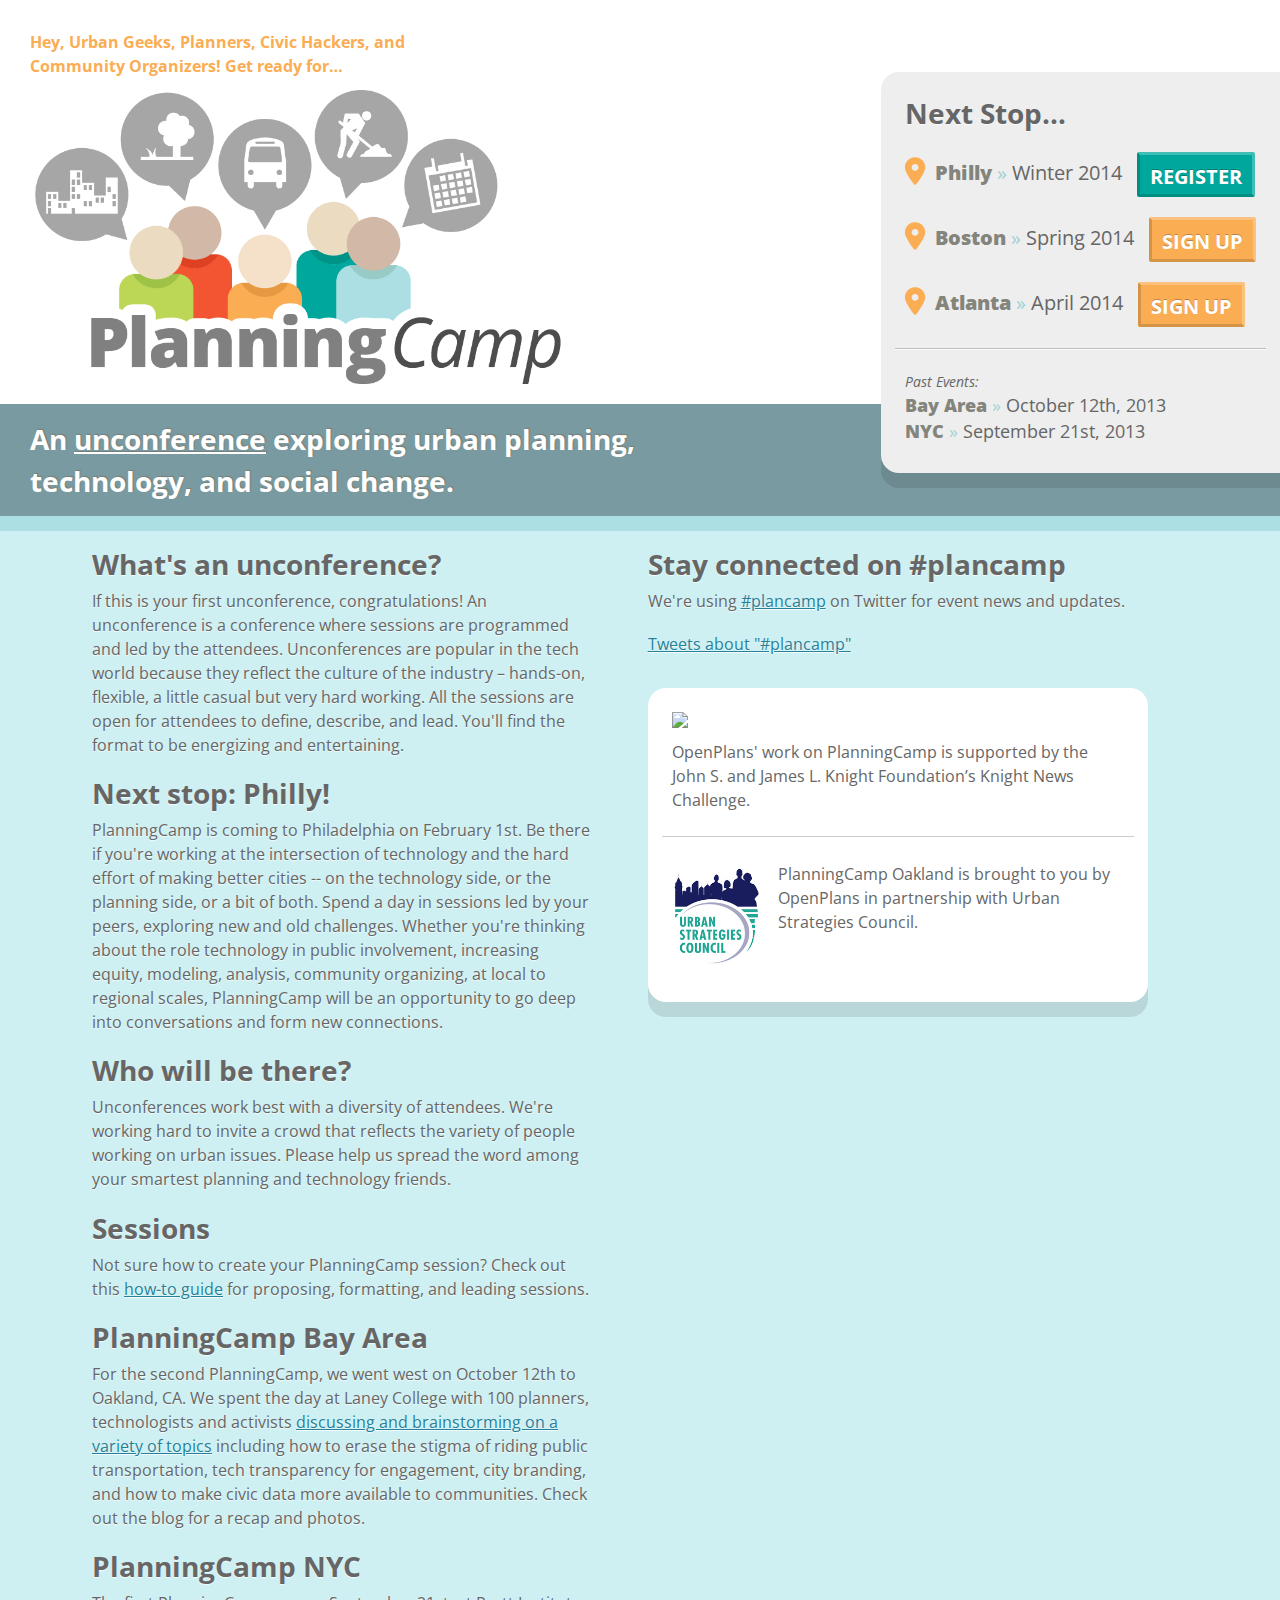
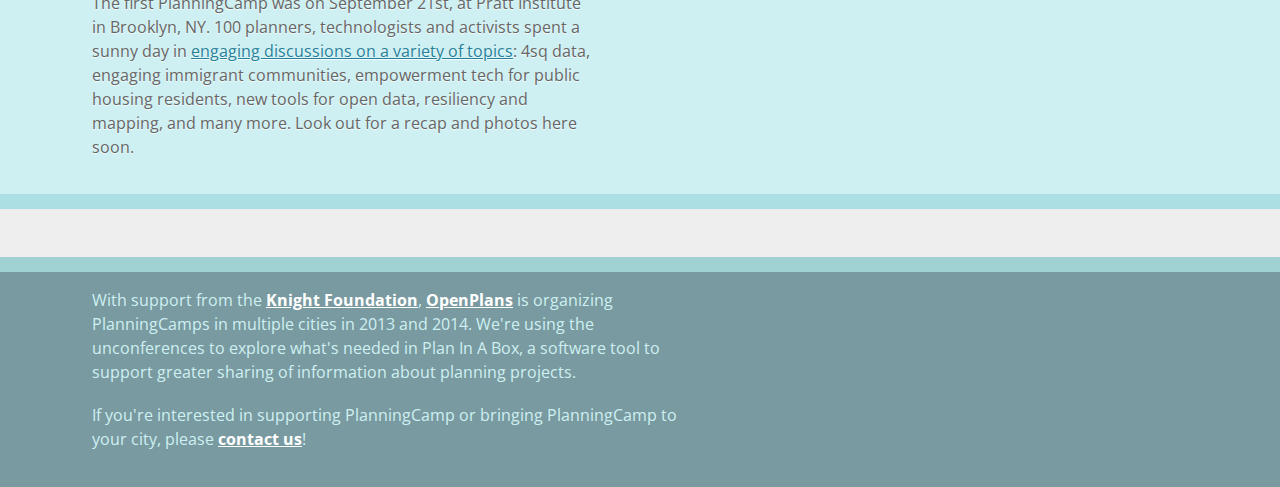
==== index.html @ f838db62 "copy changes for Philly" ====
<!DOCTYPE html>
<!--[if lt IE 7 ]> <html dir="ltr" lang="en-US" class="ie6"> <![endif]-->
<!--[if IE 7 ]>    <html dir="ltr" lang="en-US" class="ie7"> <![endif]-->
<!--[if IE 8 ]>    <html dir="ltr" lang="en-US" class="ie8"> <![endif]-->
<!--[if IE 9 ]>    <html dir="ltr" lang="en-US" class="ie9"> <![endif]-->
<!--[if (gt IE 9)|!(IE)]><!--> <html dir="ltr" lang="en-US"> <!--<![endif]-->

<head>
  <title>PlanningCamp</title>

  <meta charset="utf-8">
  <meta name="description" content="PlanningCamp">
  <meta name="author" content="PlanningCamp">

  <!--  Mobile Viewport Fix -->
  <meta name="viewport" content="width=device-width, initial-scale=1.0, maximum-scale=1.0, user-scalable=no" />

  <!-- Favicon & Progressively-Enhanced Touch Icons: http://mathiasbynens.be/notes/touch-icons#sizes -->
  <link rel="shortcut icon" href="images/favicon.ico">
  <link rel="apple-touch-icon-precomposed" sizes="144x144" href="apple-touch-icon-144x144-precomposed.png">
  <link rel="apple-touch-icon-precomposed" sizes="114x114" href="apple-touch-icon-114x114-precomposed.png">
  <link rel="apple-touch-icon-precomposed" sizes="72x72" href="apple-touch-icon-72x72-precomposed.png">
  <link rel="apple-touch-icon-precomposed" href="apple-touch-icon-precomposed.png">

  <!-- Google Web Fonts -->
  <link href='http://fonts.googleapis.com/css?family=Open+Sans:400italic,700italic,400,700' rel='stylesheet' type='text/css'>

  <link rel="stylesheet" href="bower_components/normalize-css/normalize.css" type="text/css" media="screen, projection" />
  <link rel="stylesheet" href="style.css" type="text/css" media="screen, projection" />

  <!--[if lt IE 9]>
    <script src="http://html5shiv.googlecode.com/svn/trunk/html5.js"></script>
    <script src="http://css3-mediaqueries-js.googlecode.com/svn/trunk/css3-mediaqueries.js"></script>
  <![endif]-->
</head>
<body>

  <!-- <div class="pre-header clearfix">
    <a class="btn btn-block" href="https://docs.google.com/document/d/1s0TSzyezM72mpYm4uGGqaBK6-R8KbOm9k5W9hRqaR2k/pub">Oakland Schedule</a>
  </div> -->

  <div class="site-header">
    <p class="site-intro">Hey, <span class="nobreak">Urban Geeks</span>, Planners, <span class="nobreak">Civic Hackers</span>, and <span class="nobreak">Community Organizers!</span> <span class="nobreak">Get ready for&hellip;</span></p>
    <h1 class="site-title"><img src="images/planningcamp-logo.png" class="logo"></h1>
    <p class="site-description">An <a href="#unconference-huh">unconference</a> exploring <span class="nobreak">urban planning</span>, technology, and <span class="nobreak">social change.</span></p>
  </div>

  <div class="primary">
    <div class="container">
      <h3 style="margin-bottom:0.75em;">Next Stop&hellip;</h3>
      <ul class="dates-list unstyled-list">
        <li class="clearfix">
          <span class="info">
            <strong class="city"><img src="images/icon-fbad53-map.png" class="map-marker icon-inline">Philly</strong> <span class="raquo">&raquo;</span> 
            <span class="date nobreak">Winter 2014</span>
          </span>
          <a href="https://www.eventbrite.com/e/planningcamp-philly-tickets-9521879197" class="btn">Register</a>
        </li>
        <li class="clearfix">
          <span class="info">
            <strong class="city"><img src="images/icon-fbad53-map.png" class="map-marker icon-inline">Boston</strong> <span class="raquo">&raquo;</span> 
            <span class="date nobreak">Spring 2014</span>
          </span>
          <a class="btn btn-secondary" href="https://docs.google.com/forms/d/12FnMCr2Y3RWL5iG290QYdwFFGjDkmQFzY8wpVU1qwZM/viewform">Sign&nbsp;Up</a>
        </li>
        <li class="clearfix">
          <span class="info">
            <strong class="city"><img src="images/icon-fbad53-map.png" class="map-marker icon-inline">Atlanta</strong> <span class="raquo">&raquo;</span> 
            <span class="date nobreak">April 2014</span>
          </span>
          <a class="btn btn-secondary" href="https://docs.google.com/forms/d/1_DGzkhp3l7Mqubbn0VB54D_1EPnzkIsQ3UxPIvr2DC4/viewform">Sign&nbsp;Up</a>
        </li>
        <li class="clearfix" style="font-size:0.875em;">
          <hr>
          <em>Past Events:</em>
          <ul class="unstyled-list">
            <li style="margin-bottom:0;"><strong class="city">Bay Area</strong> <span class="raquo">&raquo;</span> <span class="date nobreak">October 12th, 2013</span></li>
            <li style="margin-bottom:0;"><strong class="city">NYC</strong> <span class="raquo">&raquo;</span> <span class="date nobreak">September 21st, 2013</span></li>
          </ul>
        </li>
      </ul>

    </div>
  </div>

  <div class="secondary">
    <div class="container clearfix">

      <section>
      <!-- 
      <h3>PlanningCamp NYC is today!</h3>
        <p>Breakfast from 8:30am, intros start at 9:30am promptly. We're at <a href="http://planningcampnyc.eventbrite.com/">Higgins Hall, Pratt Institute</a>.</p>
        <p>Useful links: <a href="http://planningcamp.org/#schedule-and-rooms">Schedule and info about the rooms</a>.</p>
        <p><a href="http://planningcamp.org/#planningcamp-nyc-sessions">The sessions -- what's happening where</a>. We'll update this as the day takes shape</p>
       -->
        <h3 id="unconference-huh">What's an unconference?</h3>
        <p>If this is your first unconference, congratulations! An unconference is a conference where sessions are programmed and led by the attendees. Unconferences are popular in the tech world because they reflect the culture of the industry – hands-on, flexible, a little casual but very hard working. All the sessions are open for attendees to define, describe, and lead. You'll find the format to be energizing and entertaining.</p>
        
        <h3>Next stop: Philly!</h3>
        <p>PlanningCamp is coming to Philadelphia on February 1st. Be there if you're working at the intersection of technology and the hard effort of making better cities -- on the technology side, or the planning side, or a bit of both.  Spend a day in sessions led by your peers, exploring new and old challenges. Whether you're thinking about the role technology in public involvement, increasing equity, modeling, analysis, community organizing, at local to regional scales, PlanningCamp will be an opportunity to go deep into conversations and form new connections.</p>

        <h3>Who will be there?</h3>
        <p>Unconferences work best with a diversity of attendees. We're working hard to invite a crowd that reflects the variety of people working on urban issues. Please help us spread the word among your smartest planning and technology friends.</p>

        <h3>Sessions</h3>
        <p>Not sure how to create your PlanningCamp session? Check out this <a href="#sessions-sessions-sessions">how-to guide</a> for proposing, formatting, and leading sessions.</p>

        <h3>PlanningCamp Bay Area</h3>
        <p>For the second PlanningCamp, we went west on October 12th to Oakland, CA. We spent the day at Laney College with 100 planners, technologists and activists <a href="http://planningcamp.org/#planningcamp-bay-area-sessions">discussing and brainstorming on a variety of topics</a> including how to erase the stigma of riding public transportation, tech transparency for engagement, city branding, and how to make civic data more available to communities. Check out the blog for a recap and photos.</p>

        <h3>PlanningCamp NYC</h3>
        <p>The first PlanningCamp was on September 21st, at Pratt Institute in Brooklyn, NY. 100 planners, technologists and activists spent a sunny day in <a href="http://planningcamp.org/#planningcamp-nyc-sessions">engaging discussions on a variety of topics</a>: 4sq data, engaging immigrant communities, empowerment tech for public housing residents, new tools for open data, resiliency and mapping, and many more. Look out for a recap and photos here soon.</p>

      </section>

      <section>

        <h3>Stay connected on #plancamp</h3>
        <p>We're using <a href="https://twitter.com/search?q=%23plancamp&src=typd">#plancamp</a> on Twitter for event news and updates.</p>

        <div class="twitter-widget">
          <a class="twitter-timeline" href="https://twitter.com/search?q=%23plancamp" data-widget-id="378222009626288129">Tweets about "#plancamp"</a>
          <script>!function(d,s,id){var js,fjs=d.getElementsByTagName(s)[0],p=/^http:/.test(d.location)?'http':'https';if(!d.getElementById(id)){js=d.createElement(s);js.id=id;js.src=p+"://platform.twitter.com/widgets.js";fjs.parentNode.insertBefore(js,fjs);}}(document,"script","twitter-wjs");</script>
        </div>

        <div id="sponsors" class="sponsor-widget clearfix">
          <p class="sponsor-info knight-foundation-sponsor-info">
            <a href="http://www.knightfoundation.org/"><img src="http://www.knightfoundation.org/media/uploads/media_images/kflogo-tagline-300px.jpg" class="sponsor-logo knight-foundation-logo"></a>
            OpenPlans' work on PlanningCamp is supported by the John S. and James L. Knight Foundation’s Knight News Challenge.
          </p>
          <hr>
          <p class="sponsor-info urban-strategies-council-sponsor-info">
            <a href="http://www.urbanstrategies.org/"><img src="images/UrbanStrategiesCouncil.Logo.JPG" class="sponsor-logo urban-strategies-council-logo"></a>
            PlanningCamp Oakland is brought to you by OpenPlans in partnership with Urban Strategies Council.
          </p>
        </div>

      </section>

    </div>
  </div>

  <div class="tumblr" id="blog">
    <div class="tumblr-container clearfix">

      <script type="text/javascript" src="http://planningcamp.tumblr.com/api/read/json"></script>
      <script>
        for (var i=0;i<tumblr_api_read.posts.length;i++) {

          var thisPost = tumblr_api_read.posts[i];

          if ( thisPost.type == 'regular' ) {

            document.write(
              '<article class="post regular" id="' + (thisPost['slug'] || '') + '"><div class="post-container clearfix">' + 
                '<h4 class="post-title">' + (thisPost['regular-title'] || '') + '</h4>' +
                '<div class="regular-body">' + (thisPost['regular-body'] || '') + '</div>' +
                '<div class="post-meta">Posted on <a href="#' + (thisPost['slug'] || '') + '">' + (thisPost['date'] || '') + '</a></div>' +
                '<a href="https://twitter.com/share" class="twitter-share-button" data-url="http://planningcamp.org/#' + (thisPost['slug'] || '') + '" data-text="' + (thisPost['regular-title'] || '') + '" data-via="PlanningCamp" data-size="large" data-count="none" data-hashtags="plancamp">Tweet</a>' +
              '</div></article>'
            );

          } else if ( thisPost.type == 'link' ) {

            document.write(
              '<article class="post link" id="' + (thisPost['slug'] || '') + '"><div class="post-container clearfix">' + 
                '<h4 class="post-title"><a href="' + (thisPost['link-url'] || '') + '">' + (thisPost['link-text'] || '') + '</a></h4>' +
                '<div class="link-description">' + (thisPost['link-description'] || '') + '</div>' +
                '<div class="post-meta">Posted on <a href="#' + (thisPost['slug'] || '') + '">' + (thisPost['date'] || '') + '</a></div>' +
                '<a href="https://twitter.com/share" class="twitter-share-button" data-url="' + (thisPost['link-url'] || '') + '" data-text="" data-via="PlanningCamp" data-size="large" data-count="none" data-hashtags="plancamp">Tweet</a>' +
              '</div></article>'
            );

          } else if ( thisPost.type == 'quote' ) {

            document.write(
              '<article class="post quote" id="' + (thisPost['slug'] || '') + '"><div class="post-container clearfix">' + 
                '<blockquote>' + (thisPost['quote-text'] || '') + '</blockquote>' +
                '<div class="quote-source">' + (thisPost['quote-source'] || '') + '</div>' +
                '<div class="post-meta">Posted on <a href="#' + (thisPost['slug'] || '') + '">' + (thisPost['date'] || '') + '</a></div>' +
                '<a href="https://twitter.com/share" class="twitter-share-button" data-url="http://planningcamp.org/#' + (thisPost['slug'] || '') + '" data-text="' + (thisPost['quote-text'] || '') + '" data-via="PlanningCamp" data-size="large" data-count="none" data-hashtags="plancamp">Tweet</a>' +
              '</div></article>'
            );

          } else if ( thisPost.type == 'photo' ) {

            document.write(
              '<article class="post photo" id="' + (thisPost['slug'] || '') + '"><div class="post-container clearfix">' + 
                '<img src="' + (thisPost['photo-url-1280'] || thisPost['photo-url-500'] || thisPost['photo-url-400'] || thisPost['photo-url-250'] || thisPost['photo-url-100'] || thisPost['photo-url-75'] || '') + '">' +
                '<div class="photo-caption">' + (thisPost['photo-caption'] || '') + '</div>' +
                '<div class="post-meta">Posted on <a href="#' + (thisPost['slug'] || '') + '">' + (thisPost['date'] || '') + '</a></div>' +
                '<a href="https://twitter.com/share" class="twitter-share-button" data-url="http://planningcamp.org/#' + (thisPost['slug'] || '') + '" data-text="' + (thisPost['photo-caption'] || '') + '" data-via="PlanningCamp" data-size="large" data-count="none" data-hashtags="plancamp">Tweet</a>' +
              '</div></article>'
            );

          } else if ( thisPost.type == 'conversation' ) {

            document.write(
              '<article class="post conversation" id="' + (thisPost['slug'] || '') + '"><div class="post-container clearfix">' + 
                '<h4 class="post-title">' + (thisPost['conversation-title'] || '') + '</h4>' +
                '<div class="conversation">' + (thisPost['conversation'] || '') + '</div>' +
                '<div class="conversation">' + (thisPost['conversation-text'] || '') + '</div>' +
                '<div class="post-meta">Posted on <a href="#' + (thisPost['slug'] || '') + '">' + (thisPost['date'] || '') + '</a></div>' +
                '<a href="https://twitter.com/share" class="twitter-share-button" data-url="http://planningcamp.org/#' + (thisPost['slug'] || '') + '" data-text="' + (thisPost['conversation-title'] || '') + '" data-via="PlanningCamp" data-size="large" data-count="none" data-hashtags="plancamp">Tweet</a>' +
              '</div></article>'
            );

          } else if ( thisPost.type == 'video' ) {

            document.write(
              '<article class="post video" id="' + (thisPost['slug'] || '') + '"><div class="post-container clearfix">' + 
                (thisPost['video-player'] || '') +
                '<div class="video-caption">' + (thisPost['video-caption'] || '') + '</div>' +
                '<div class="video-source">' + (thisPost['video-source'] || '') + '</div>' +
                '<div class="post-meta">Posted on <a href="#' + (thisPost['slug'] || '') + '">' + (thisPost['date'] || '') + '</a></div>' +
                '<a href="https://twitter.com/share" class="twitter-share-button" data-url="http://planningcamp.org/#' + (thisPost['slug'] || '') + '" data-text="' + (thisPost['video-caption'] || '') + '" data-via="PlanningCamp" data-size="large" data-count="none" data-hashtags="plancamp">Tweet</a>' +
              '</div></article>'
            );

          } else if ( thisPost.type == 'audio' ) {

            document.write(
              '<article class="post audio" id="' + (thisPost['slug'] || '') + '"><div class="post-container clearfix">' + 
                (thisPost['audio-player'] || '') +
                '<div class="audio-caption">' + (thisPost['audio-caption'] || '') + '</div>' +
                '<div class="post-meta">Posted on <a href="#' + (thisPost['slug'] || '') + '">' + (thisPost['date'] || '') + '</a></div>' +
                '<a href="https://twitter.com/share" class="twitter-share-button" data-url="http://planningcamp.org/#' + (thisPost['slug'] || '') + '" data-text="' + (thisPost['audio-caption'] || '') + '" data-via="PlanningCamp" data-size="large" data-count="none" data-hashtags="plancamp">Tweet</a>' +
              '</div></article>'
            );

          } else if ( thisPost.type == 'answer' ) {

            document.write(
              '<article class="post answer" id="' + (thisPost['slug'] || '') + '"><div class="post-container clearfix">' + 
                '<div class="question">' + (thisPost['question'] || '') + '</div>' +
                '<div class="answer">' + (thisPost['answer'] || '') + '</div>' +
                '<div class="post-meta">Posted on <a href="#' + (thisPost['slug'] || '') + '">' + (thisPost['date'] || '') + '</a></div>' +
                '<a href="https://twitter.com/share" class="twitter-share-button" data-url="http://planningcamp.org/#' + (thisPost['slug'] || '') + '" data-text="' + (thisPost['question'] || '') + '" data-via="PlanningCamp" data-size="large" data-count="none" data-hashtags="plancamp">Tweet</a>' +
              '</div></article>'
            );

          }

        }
      </script>
      <script>!function(d,s,id){var js,fjs=d.getElementsByTagName(s)[0],p=/^http:/.test(d.location)?'http':'https';if(!d.getElementById(id)){js=d.createElement(s);js.id=id;js.src=p+'://platform.twitter.com/widgets.js';fjs.parentNode.insertBefore(js,fjs);}}(document, 'script', 'twitter-wjs');</script>

    </div>
  </div>


  <footer class="site-footer">
    <div class="container">
      <p>With support from <span class="nobreak">the <a href="http://www.knightfoundation.org">Knight Foundation</a></span>, <a href="http://openplans.org/">OpenPlans</a> is organizing PlanningCamps in multiple cities in 2013 and 2014. We're using the unconferences to explore what's needed in Plan In A Box, a software tool to support greater sharing of information about planning projects. </p>
      <p>If you're interested in supporting PlanningCamp or bringing PlanningCamp to your city, please <a href="http://openplans.org/contact">contact us</a>!</p>
    </div>
  </footer>

</body>
</html>
---- style.css ----
/* =Base Styles
-------------------------------------------------------------- */

/* Typography */
body { line-height: 1.5; }
body, select, input, textarea {
  color: #666;
  font-family: 'Open Sans', sans-serif;
  font-weight: 400;
}
h1,h2,h3,h4,h5,h6 {
  margin: 0 0 0.25em 0;
  font-weight: 700;
  text-shadow: 0 1px 1px rgba(255,255,255,0.75);
  line-height: 1.25;
}
h1 { font-size: 2em; }
h2 { font-size: 2em; }
h3 { font-size: 1.75em; }
h4 { font-size: 1.5em; }
h5 { font-size: 1.25em; }
h6 { font-size: 1em; text-transform: uppercase; }

a:hover, a:active { outline: none; }
a, a:active, a:visited { color: #268099; }
a:hover { color: #48a5bf; }
p { margin: 0 0 1.2em; }
ul, ol { margin-left: 1.8em; }
ol { list-style-type: decimal; }
ul, ol, dl { margin-bottom: 0.6em; }
ul li, ol li { padding-bottom: 0.6em; }
ul.unstyled-list, ol.unstyled-list {
  list-style-type: none;
  margin: 0;
  padding: 0;
}
ul.unstyled-list li, ol.unstyled-list li {
  padding-bottom: 0;
}
strong {
  font-weight: 800;
}
blockquote {
  font-size: 1.75em;
}
hr {
  margin: 1.5em 0;
  border: 0;
  border: 1px solid #eeeeee;
  border-top-color: rgba(0,0,0,0.2);
  border-bottom-color: rgba(255,255,255,0.75);
  border-right: 0;
  border-left: 0;
}
.container hr {
  margin-right: -10px;
  margin-left: -10px;
}
.capitalize { text-transform:capitalize; }

/* Images */
img {
  max-width: 100%;
  height: auto;
}
.icon-inline {
  height: 1.5em;
  width: auto;
  margin: 0 0.25em -0.325em 0.5em;
}
.icon-muted {
  opacity: 0.75;
}

/* Buttons */
.btn,
.btn:visited,
.btn:link {
  padding: 0.325em 0.5em 0.125em;
  text-align: center;
  vertical-align: middle;
  cursor: pointer;
  color: #fff;
  text-decoration: none;
  text-transform: uppercase;
  background-color: #00a79c;
  font-weight: 700;
  border: 3px solid rgba(0,0,0,0.15);
  border-top-color: rgba(255,255,255,0.25);
  border-right-color: rgba(255,255,255,0.25);
  border-radius: 2px;
  text-shadow: 0 -1px rgba(0,0,0,0.25);
  overflow: hidden;

  clear: both;
  display: block;
  margin: 0.325em 0 1.2em;
  -webkit-box-sizing: border-box;
     -moz-box-sizing: border-box;
          box-sizing: border-box;
  width: 100%;
}
.btn-secondary,
.btn-secondary:hover,
.btn-secondary:visited,
.btn-secondary:link {
  background-color: #fbad53;
}
.btn-disabled,
.btn-disabled:hover,
.btn-disabled:visited,
.btn-disabled:link {
  color: #eee;
  background-color: #ddd;
  border: 3px solid #ddd;
  text-shadow: none;
  cursor: text;
}


/* =Nonsemantic Base Styles
-------------------------------------------------------------- */

.clearfix:before, .clearfix:after { content: "\0020"; display: block; height: 0; visibility: hidden; }
.clearfix:after { clear: both; }
.clearfix { zoom: 1; }

/* Hide for both screenreaders and browsers */
.is-hidden { display: none; visibility: hidden; }
/* Hide only visually, but have it available for screenreaders */
.is-screen-reader-text,
.is-visuallyhidden {
  position: absolute !important;
  clip: rect(1px 1px 1px 1px); /* IE6, IE7 */
  clip: rect(1px, 1px, 1px, 1px);
}
/* Hide visually and from screenreaders, but maintain layout */
.is-invisible { visibility: hidden; }

.nobreak { white-space: nowrap; }


/* =Layout
-------------------------------------------------------------- */

html { height: 100%; }
body {
  min-height: 100%;
  background-color: #fff;
  text-align: left;
}
.pre-header {
  padding: 0.5em 1em;
  background: #eee;
  margin-bottom: 1em;
}
.container {
  max-width: 1000px;
}
.primary, .secondary, .site-footer, .tumblr {
  padding: 1em 6%;
}
.secondary {
  position: relative;
  background-color: #cef0f2;
  text-shadow: 0 1px 1px rgba(255,255,255,0.75);
  border-top: 15px solid #acdfe3;
  border-bottom: 15px solid #acdfe3;
}


/* =Header
-------------------------------------------------------------- */

.site-header {
  overflow: hidden;
  text-align: center;
}
.site-intro {
  padding: 0.5em 0.75em 0;
  color: #fbad53;
  font-weight: 700;
}
.site-title {
  margin-right: -6%;
  margin-left: -6%;
}
.logo {
  display: block;
}
.site-title a {}
.site-description {
  font-size: 1.325em;
  font-weight: 700;
  color: #fff;
  background-color: #799AA0;
  padding: 0.5em 6%;
  text-shadow: 1px -1px 1px #787E78;
  border-bottom: 15px solid #ddd;
}
.site-description a {
  color: #fff;
}


/* =Content
-------------------------------------------------------------- */

ul.dates-list {
  margin-bottom: 1.25em;
}
.dates-list li {
  font-size: 1.25em;
  margin-bottom: 2em;
}
.map-marker {
  margin-left: -0.25em;
}
.city { color: #83847B; }
.date { margin-right: 0.5em; }
.raquo { color: #A0D2D3; }
.container p {
  max-width: 37em;
}

.twitter-widget {
  display: none;
  margin-bottom: 2em;
}

.sponsor-widget {
  padding: 1.5em;
  background: #fff;
  border-radius: 18px;
  box-shadow: 0 15px 0 rgba(0,0,0,0.1);
  margin-bottom: 2em;
}
.sponsor-logo {
  display: block;
  margin: 0 1em 0.75em 0;
}
.sponsor-info {}
.knight-foundation-logo {}
.urban-strategies-council-logo {
  max-width: 20%;
  float: left;
}
.urban-strategies-council-sponsor-info {}


/* =Footer
-------------------------------------------------------------- */

.site-footer {
  color: #cef0f2;
  background-color: #799AA0;
  border-top: 15px solid #A0D2D3;
  position: relative;
  box-shadow: 0 15px 0 rgba(0,0,0,0.1);
}
.site-footer a {
  color: #fff;
  font-weight: 700;
}
.site-footer .container {}


/* =Tumblr
-------------------------------------------------------------- */

.tumblr {
  overflow: hidden;
  background: #eee;
  padding-top: 2em;
}
.post {  
  max-width: 37em;
  margin-bottom: 2em;
}
.post-container {
  padding: 1.5em;
  background: #fff;
  border-radius: 18px;
  box-shadow: 0 15px 0 rgba(0,0,0,0.1);
  overflow: hidden;
}
.post-title {
  font-size: 2em;
}
.post-title a {
  text-decoration: none;
}
.post-meta {
  color: #799AA0;
  font-size: 0.75em;
  margin-top: 3.5em;
  float: right;
}
.twitter-share-button {
  float: left;
  margin-top: 2em;
}


/* =Media Queries for Responsive Layout
-------------------------------------------------------------- */

@media only screen and (min-width: 320px) {
}

@media only screen and (min-width: 480px) {
  .site-title {
    margin-right: 0;
    margin-left: 0;
  }
  .site-description { font-size: 1.5em; }
}

@media only screen and (min-width: 768px) {
  .site-intro { 
    text-align: left;
    padding: 30px 0 0;
    width: 25em;
    margin: 0 0 0 30px;
  }
  .logo { 
    width: 600px; 
    margin-left: 66px;
  }
  .site-description { 
    font-size: 1.75em; 
    padding-right: 60px;
    padding-left: 60px;
    text-align: left; 
  }
  .primary, .secondary, .site-footer, .tumblr {
    padding-left: 132px;
  }
  .info {
    float: left;
    padding-top: 0.325em;
    padding-bottom: 0.125em;
  }
  .btn,
  .btn:visited,
  .btn:link {
    clear: none;
    display: inline-block;
    width: auto;
    float: left;
    margin: 0;
  }
  .dates-list li {
    margin-bottom: 1em;
  }
  .twitter-widget {
    display: block;
  }
}

@media only screen and (min-width: 1024px) {
  .logo { 
    margin-left: 26px;
  }
  .primary, .secondary, .site-footer, .tumblr {
    padding-left: 92px;
  }
  .site-description {
    padding-right: 41%;
    padding-left: 30px;
    margin: 0;
    border-bottom: 0;
  }
  .primary {
    position: absolute;
    top: 4.5em;
    right: 0;
    padding: 1.5em 1.5em 0.5em;
    background: #eee;
    border-radius: 18px 0 0 18px;
    box-shadow: 0 15px 0 rgba(0,0,0,0.1);
    z-index: 2;
  }
  .info, 
  .btn,
  .btn:visited,
  .btn:link {
    float: none;
  }
  .container {
    max-width: none;
  }
  .secondary section {
    width: 45%;
    float: left;
    margin-right: 5%;
  }

  .tumblr-container {
    margin-right: -1em;
    margin-left: -1em;
  }
  .post {  
    float: left;
    max-width: 50%;
  }
  .post-container {
    margin-right: 1em;
    margin-left: 1em;
  }
}

@media only screen and (min-width: 1300px) {
  .primary {
    left: 60%;
  }
}
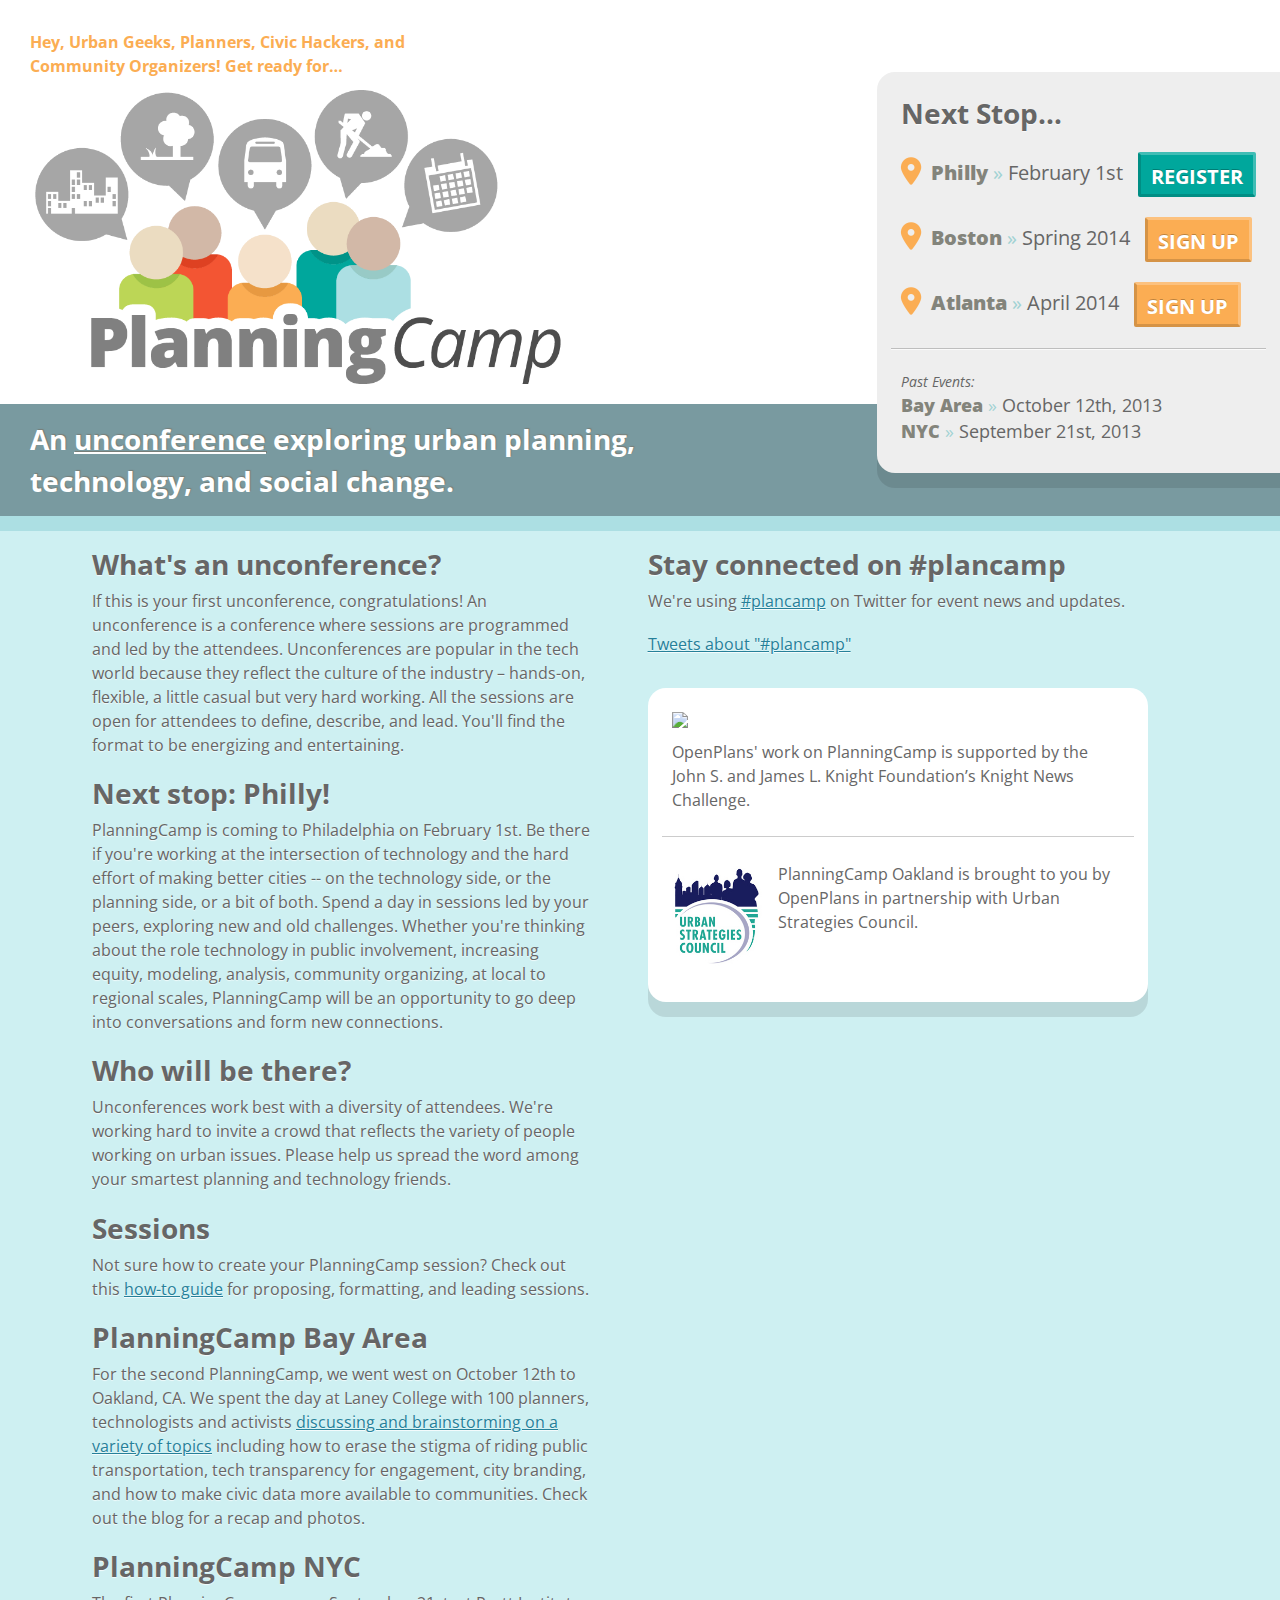
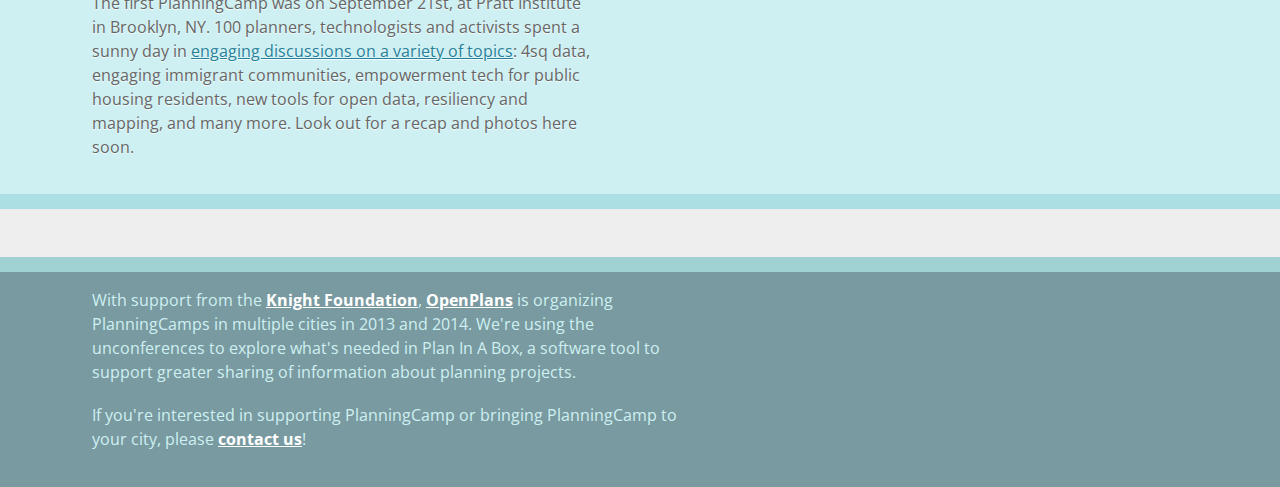
==== commit 094e32fe: "add Philly date to header" ====
--- a/index.html
+++ b/index.html
@@ -52,7 +52,7 @@
         <li class="clearfix">
           <span class="info">
             <strong class="city"><img src="images/icon-fbad53-map.png" class="map-marker icon-inline">Philly</strong> <span class="raquo">&raquo;</span> 
-            <span class="date nobreak">Winter 2014</span>
+            <span class="date nobreak">February 1st</span>
           </span>
           <a href="https://www.eventbrite.com/e/planningcamp-philly-tickets-9521879197" class="btn">Register</a>
         </li>
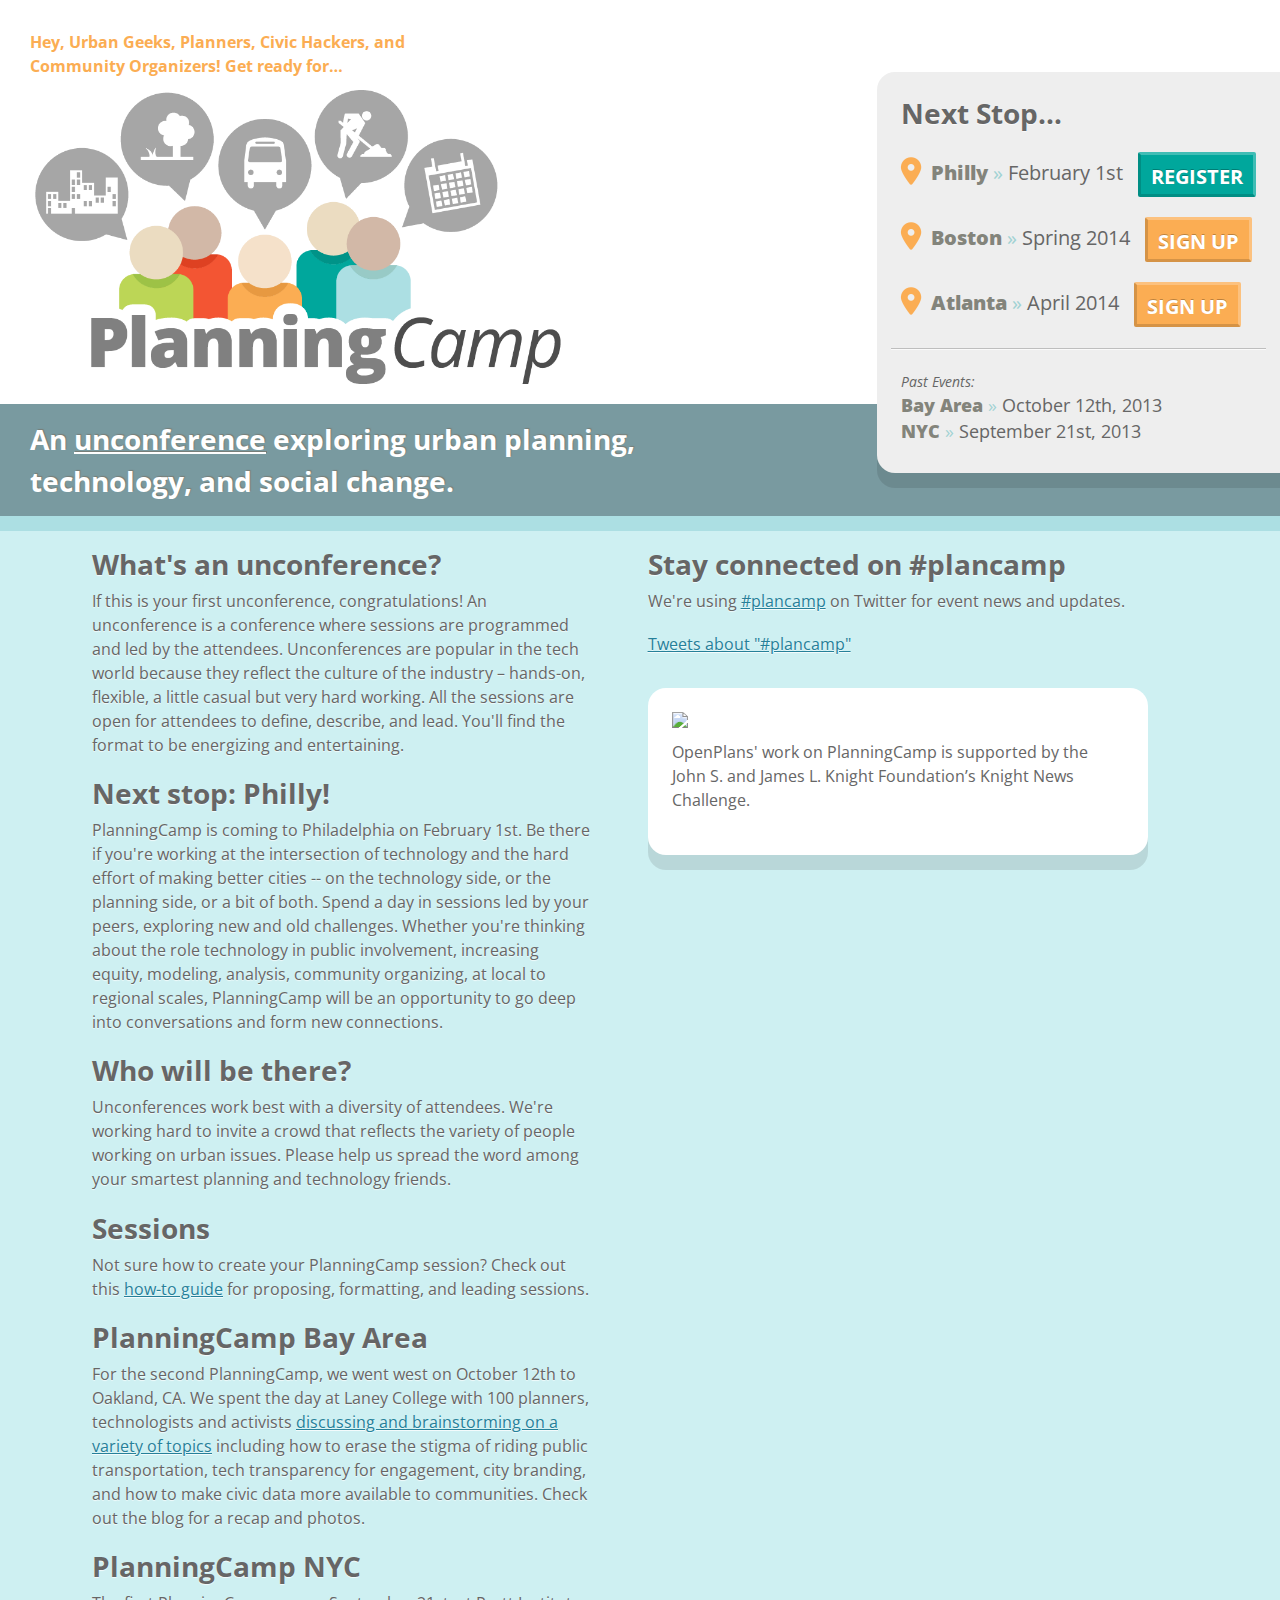
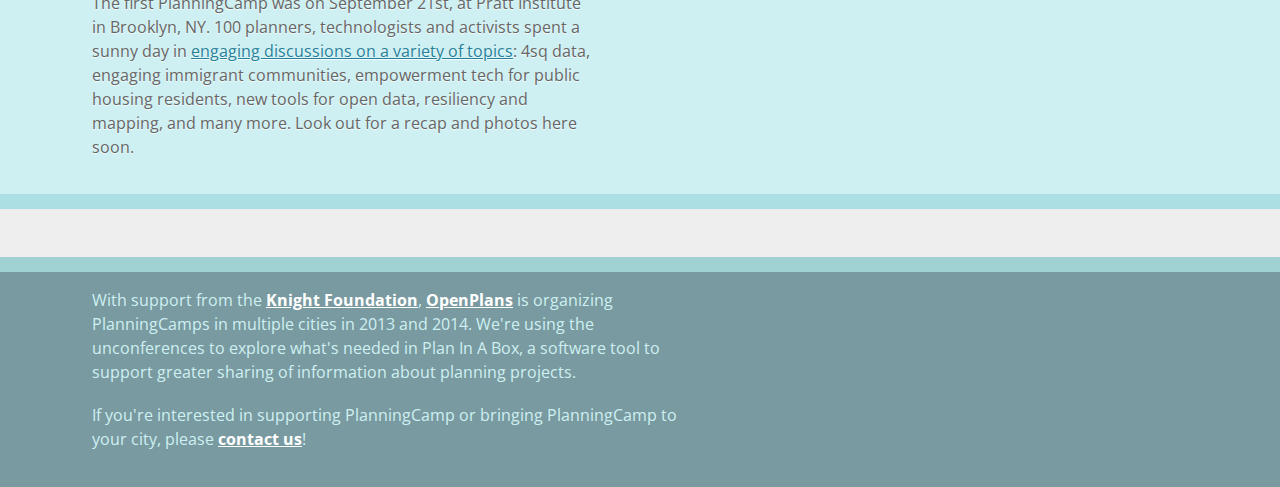
==== commit b12f3832: "remove urban strat council sponsor" ====
--- a/index.html
+++ b/index.html
@@ -128,11 +128,6 @@
             <a href="http://www.knightfoundation.org/"><img src="http://www.knightfoundation.org/media/uploads/media_images/kflogo-tagline-300px.jpg" class="sponsor-logo knight-foundation-logo"></a>
             OpenPlans' work on PlanningCamp is supported by the John S. and James L. Knight Foundation’s Knight News Challenge.
           </p>
-          <hr>
-          <p class="sponsor-info urban-strategies-council-sponsor-info">
-            <a href="http://www.urbanstrategies.org/"><img src="images/UrbanStrategiesCouncil.Logo.JPG" class="sponsor-logo urban-strategies-council-logo"></a>
-            PlanningCamp Oakland is brought to you by OpenPlans in partnership with Urban Strategies Council.
-          </p>
         </div>
 
       </section>
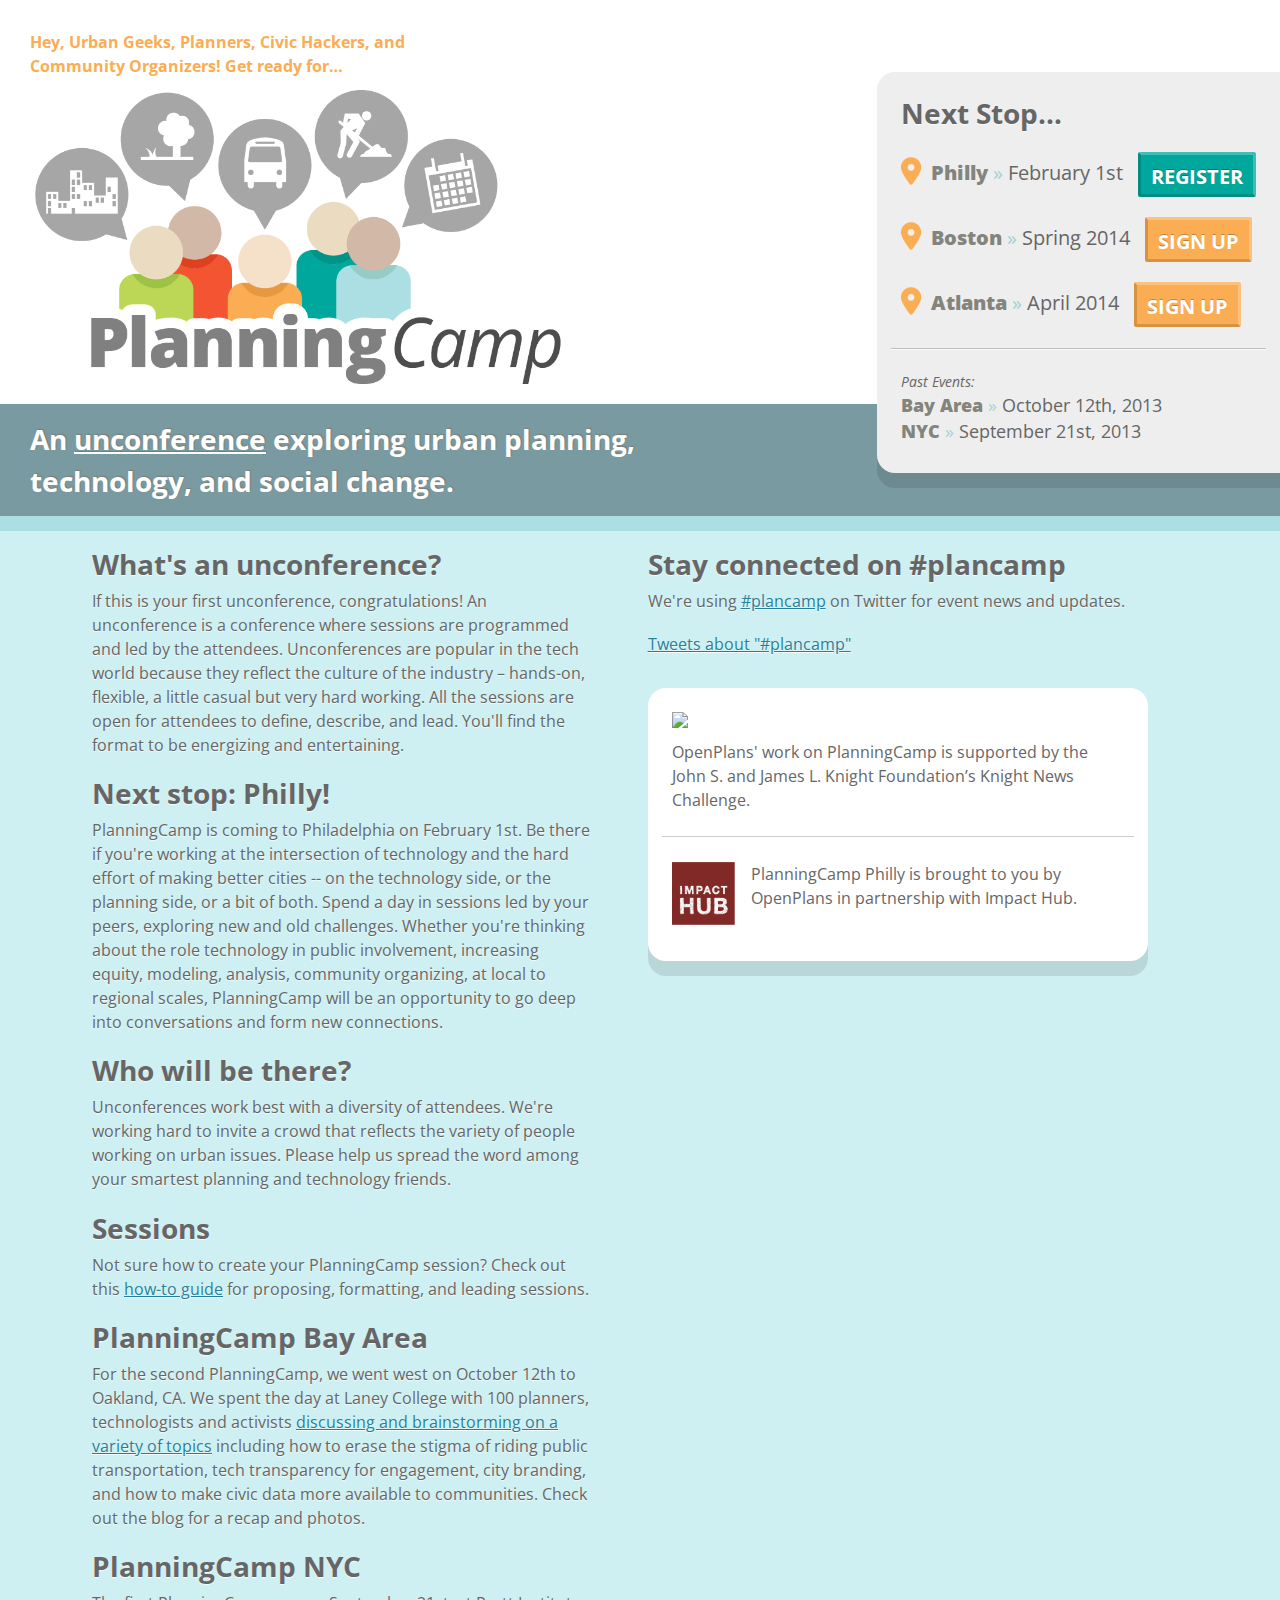
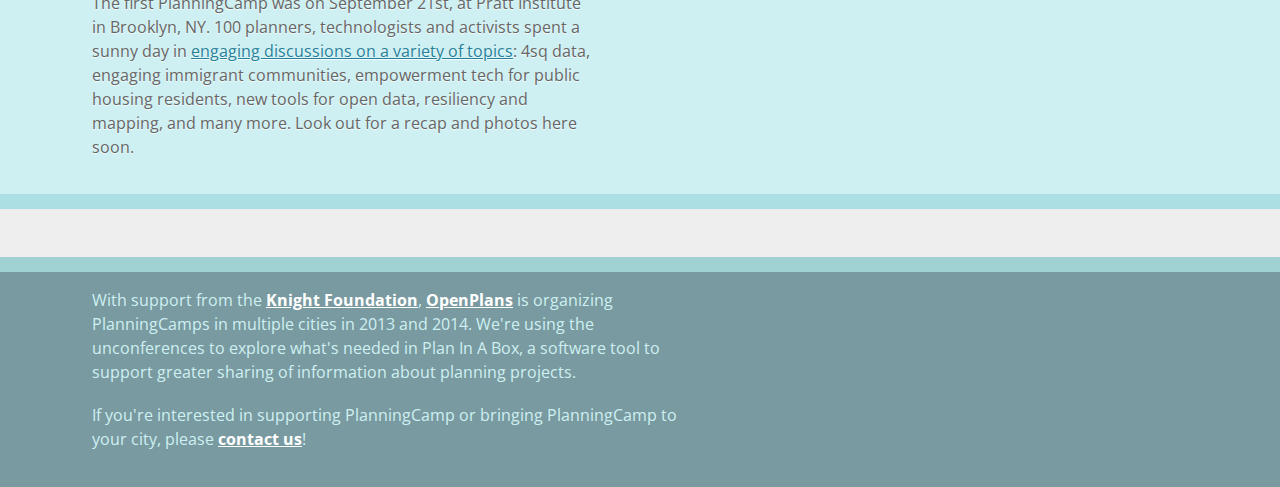
==== commit d3567322: "add impact hub info" ====
--- a/index.html
+++ b/index.html
@@ -128,6 +128,11 @@
             <a href="http://www.knightfoundation.org/"><img src="http://www.knightfoundation.org/media/uploads/media_images/kflogo-tagline-300px.jpg" class="sponsor-logo knight-foundation-logo"></a>
             OpenPlans' work on PlanningCamp is supported by the John S. and James L. Knight Foundation’s Knight News Challenge.
           </p>
+          <hr>
+          <p class="sponsor-info knight-foundation-sponsor-info">
+            <a href="http://www.impacthub.net/"><img src="images/REDsquareDG.png" class="sponsor-logo impact-hub-logo"></a>
+            PlanningCamp Philly is brought to you by OpenPlans in partnership with Impact Hub. 
+          </p>
         </div>
 
       </section>
--- a/style.css
+++ b/style.css
@@ -242,11 +242,10 @@
 }
 .sponsor-info {}
 .knight-foundation-logo {}
-.urban-strategies-council-logo {
-  max-width: 20%;
+.impact-hub-logo {
+  max-width: 14%;
   float: left;
 }
-.urban-strategies-council-sponsor-info {}
 
 
 /* =Footer
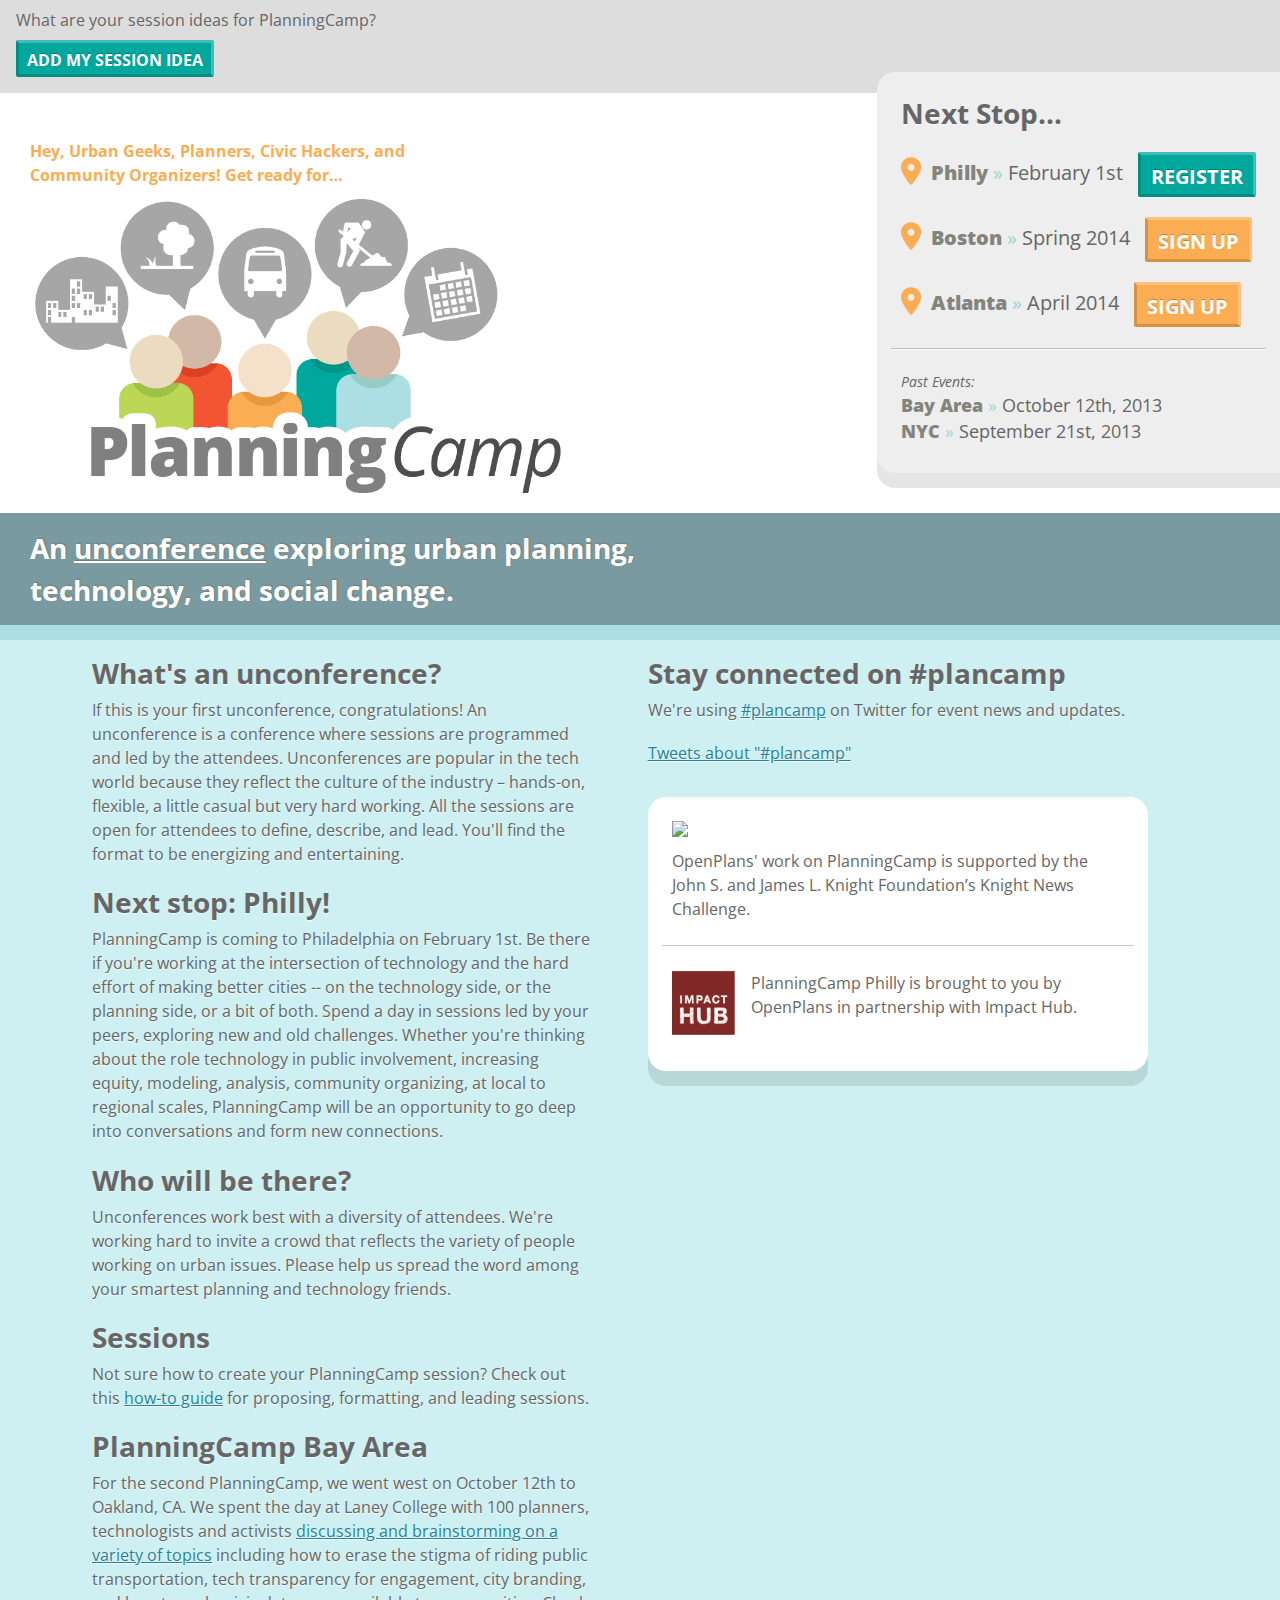
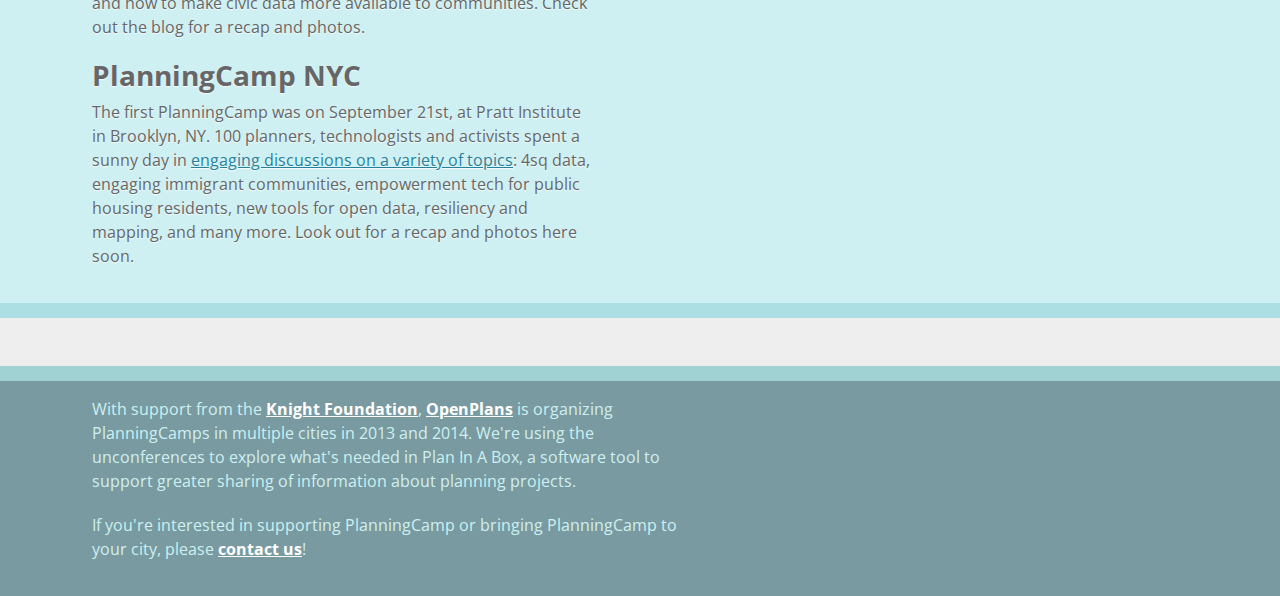
==== commit 0b0cd051: "add session.planningcamp link to pre-header" ====
--- a/index.html
+++ b/index.html
@@ -34,6 +34,11 @@
   <![endif]-->
 </head>
 <body>
+
+  <div class="pre-header clearfix">
+    <p class="clearfix">What are your session ideas for PlanningCamp?</p>
+    <p class="clearfix"><a class="btn" href="http://sessions.planningcamp.org/">Add My Session Idea</a></p>
+  </div>
 
   <!-- <div class="pre-header clearfix">
     <a class="btn btn-block" href="https://docs.google.com/document/d/1s0TSzyezM72mpYm4uGGqaBK6-R8KbOm9k5W9hRqaR2k/pub">Oakland Schedule</a>
--- a/style.css
+++ b/style.css
@@ -152,8 +152,11 @@
 }
 .pre-header {
   padding: 0.5em 1em;
-  background: #eee;
+  background: #ddd;
   margin-bottom: 1em;
+}
+.pre-header p {
+  margin-bottom: 0.5em;
 }
 .container {
   max-width: 1000px;
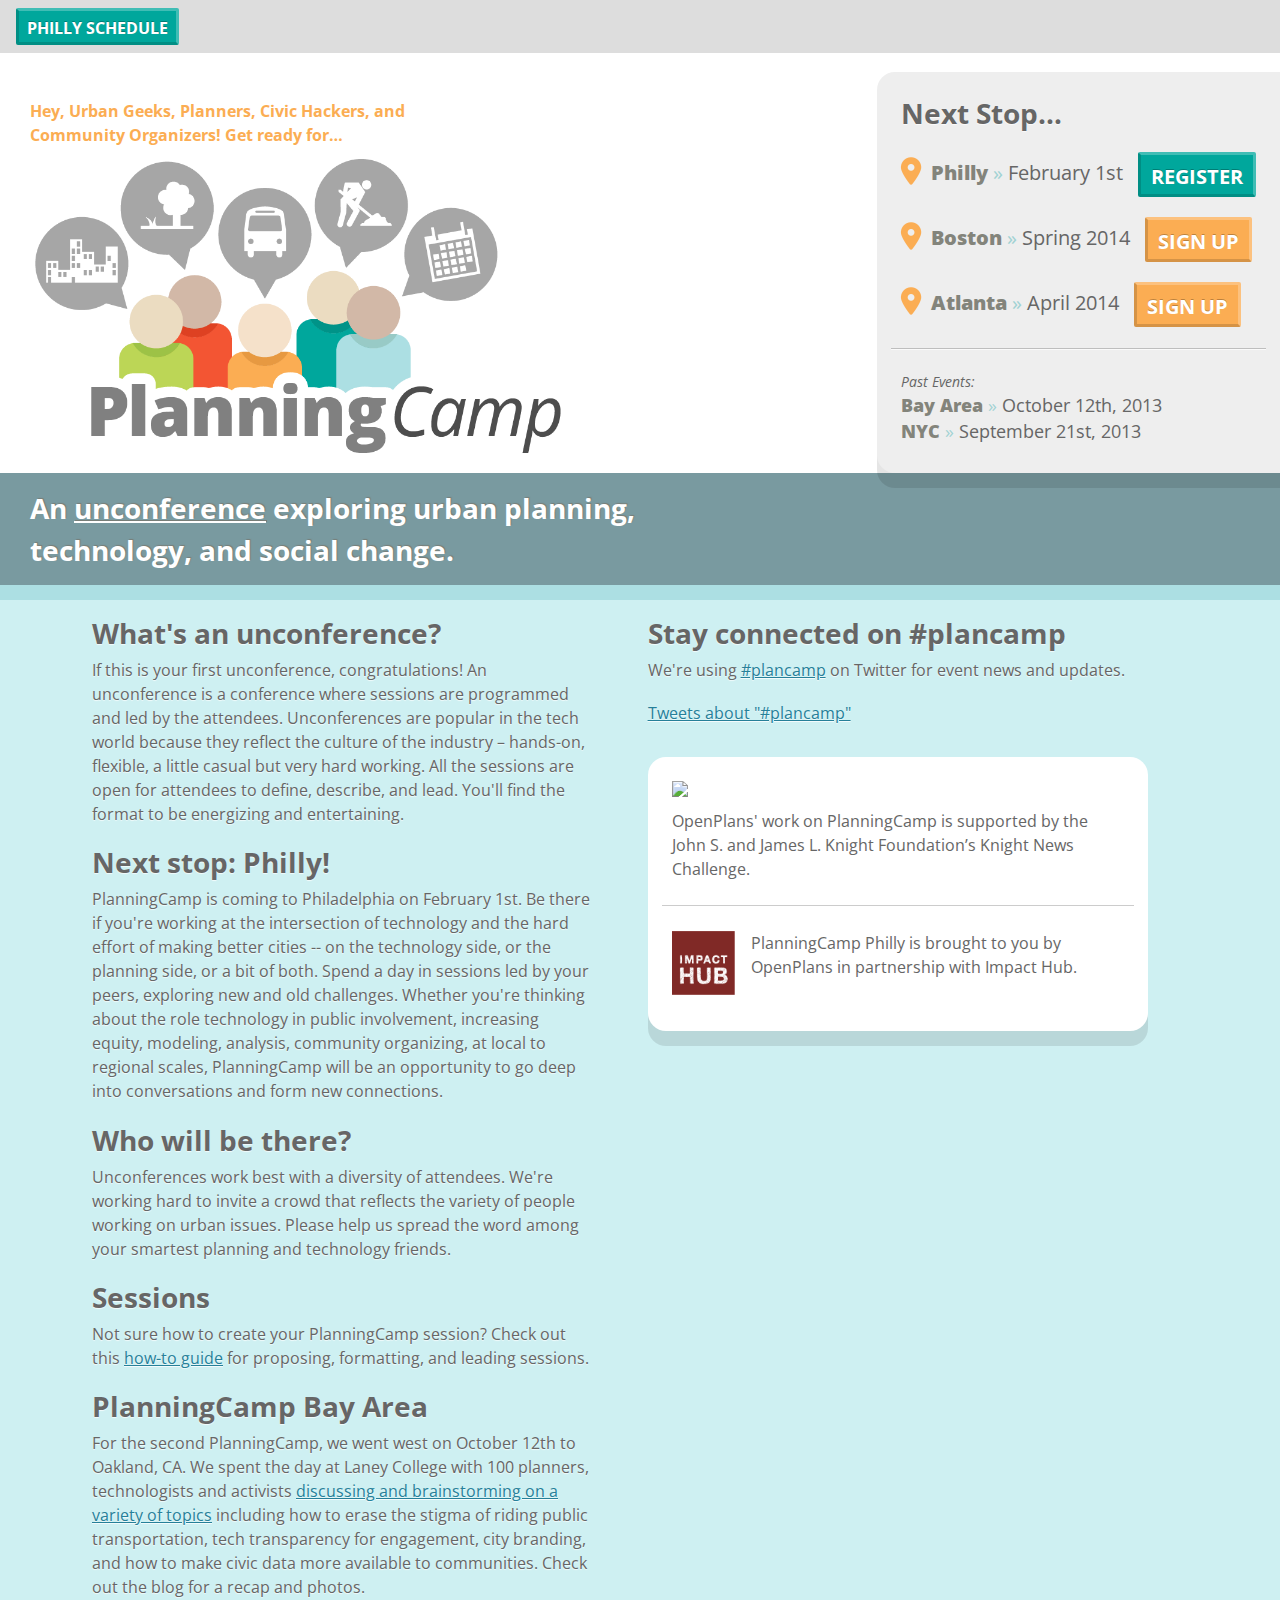
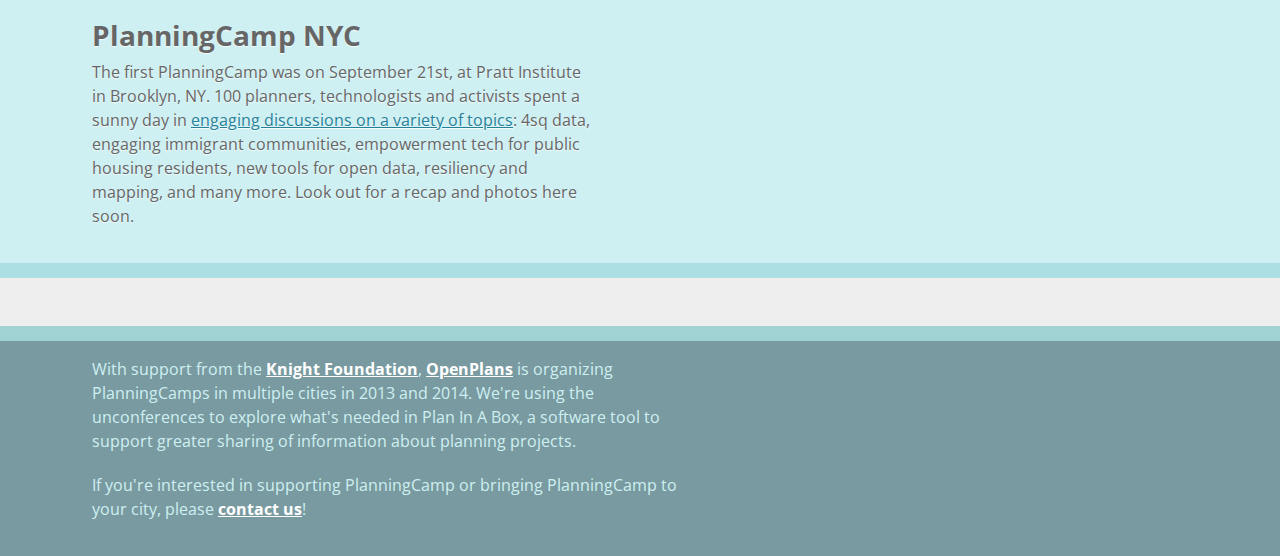
==== commit 46c5c8ef: "Add Philly schedule" ====
--- a/index.html
+++ b/index.html
@@ -35,14 +35,14 @@
 </head>
 <body>
 
-  <div class="pre-header clearfix">
+  <!-- <div class="pre-header clearfix">
     <p class="clearfix">What are your session ideas for PlanningCamp?</p>
     <p class="clearfix"><a class="btn" href="http://sessions.planningcamp.org/">Add My Session Idea</a></p>
-  </div>
-
-  <!-- <div class="pre-header clearfix">
-    <a class="btn btn-block" href="https://docs.google.com/document/d/1s0TSzyezM72mpYm4uGGqaBK6-R8KbOm9k5W9hRqaR2k/pub">Oakland Schedule</a>
   </div> -->
+
+  <div class="pre-header clearfix">
+    <a class="btn btn-block" href="https://docs.google.com/document/d/1487wrXst1e1DOBKg0ERNGE0xnikpqTSUgN_HxM9zZ5U/edit?usp=sharing">Philly Schedule</a>
+  </div>
 
   <div class="site-header">
     <p class="site-intro">Hey, <span class="nobreak">Urban Geeks</span>, Planners, <span class="nobreak">Civic Hackers</span>, and <span class="nobreak">Community Organizers!</span> <span class="nobreak">Get ready for&hellip;</span></p>
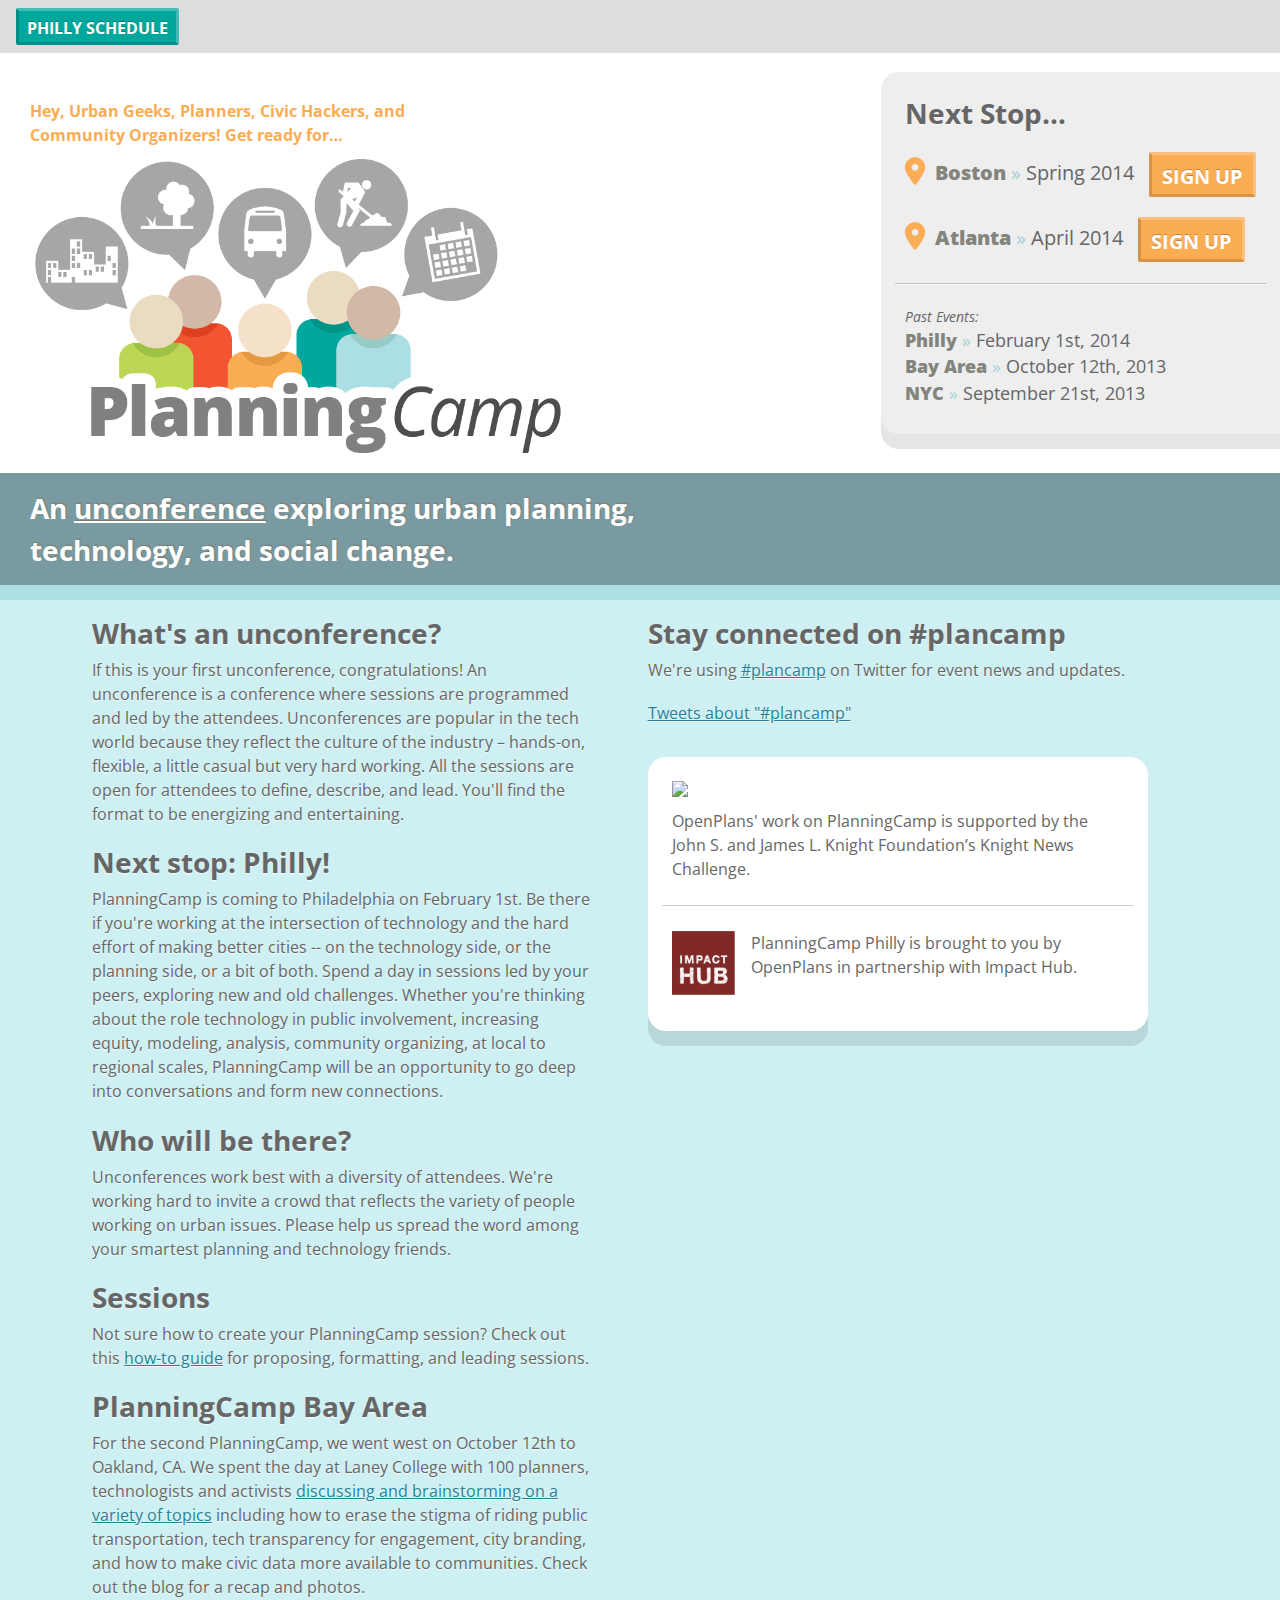
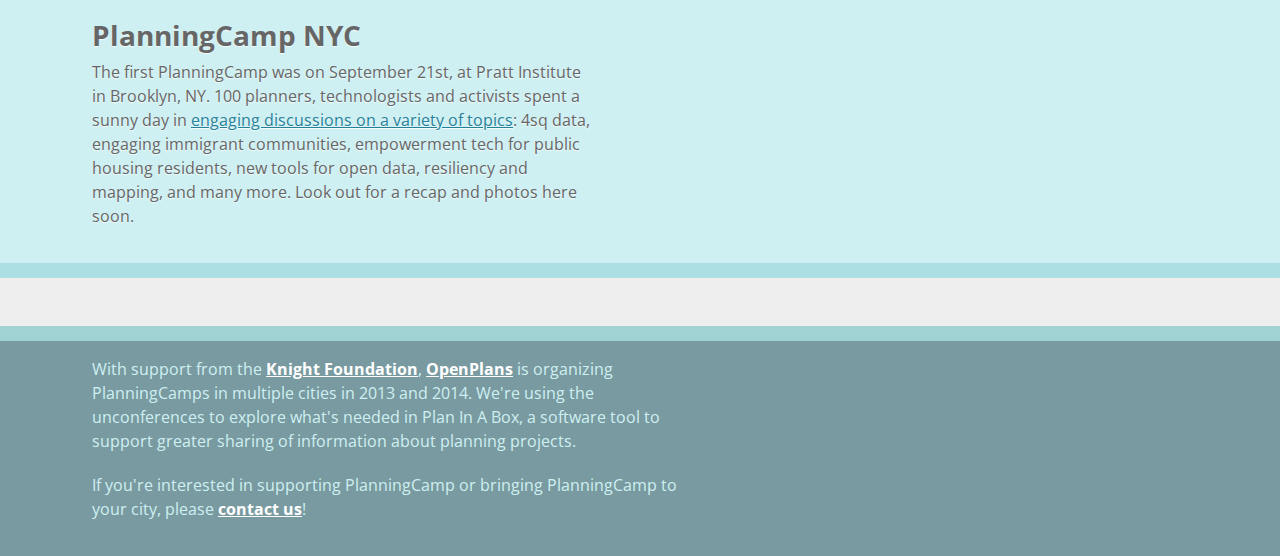
==== commit 7875fdd7: "take down philly register link" ====
--- a/index.html
+++ b/index.html
@@ -56,16 +56,10 @@
       <ul class="dates-list unstyled-list">
         <li class="clearfix">
           <span class="info">
-            <strong class="city"><img src="images/icon-fbad53-map.png" class="map-marker icon-inline">Philly</strong> <span class="raquo">&raquo;</span> 
-            <span class="date nobreak">February 1st</span>
-          </span>
-          <a href="https://www.eventbrite.com/e/planningcamp-philly-tickets-9521879197" class="btn">Register</a>
-        </li>
-        <li class="clearfix">
-          <span class="info">
             <strong class="city"><img src="images/icon-fbad53-map.png" class="map-marker icon-inline">Boston</strong> <span class="raquo">&raquo;</span> 
             <span class="date nobreak">Spring 2014</span>
           </span>
+          <!-- <a href="https://www.eventbrite.com/e/planningcamp-philly-tickets-9521879197" class="btn">Register</a> -->
           <a class="btn btn-secondary" href="https://docs.google.com/forms/d/12FnMCr2Y3RWL5iG290QYdwFFGjDkmQFzY8wpVU1qwZM/viewform">Sign&nbsp;Up</a>
         </li>
         <li class="clearfix">
@@ -79,6 +73,7 @@
           <hr>
           <em>Past Events:</em>
           <ul class="unstyled-list">
+            <li style="margin-bottom:0;"><strong class="city">Philly</strong> <span class="raquo">&raquo;</span> <span class="date nobreak">February 1st, 2014</span></li>
             <li style="margin-bottom:0;"><strong class="city">Bay Area</strong> <span class="raquo">&raquo;</span> <span class="date nobreak">October 12th, 2013</span></li>
             <li style="margin-bottom:0;"><strong class="city">NYC</strong> <span class="raquo">&raquo;</span> <span class="date nobreak">September 21st, 2013</span></li>
           </ul>
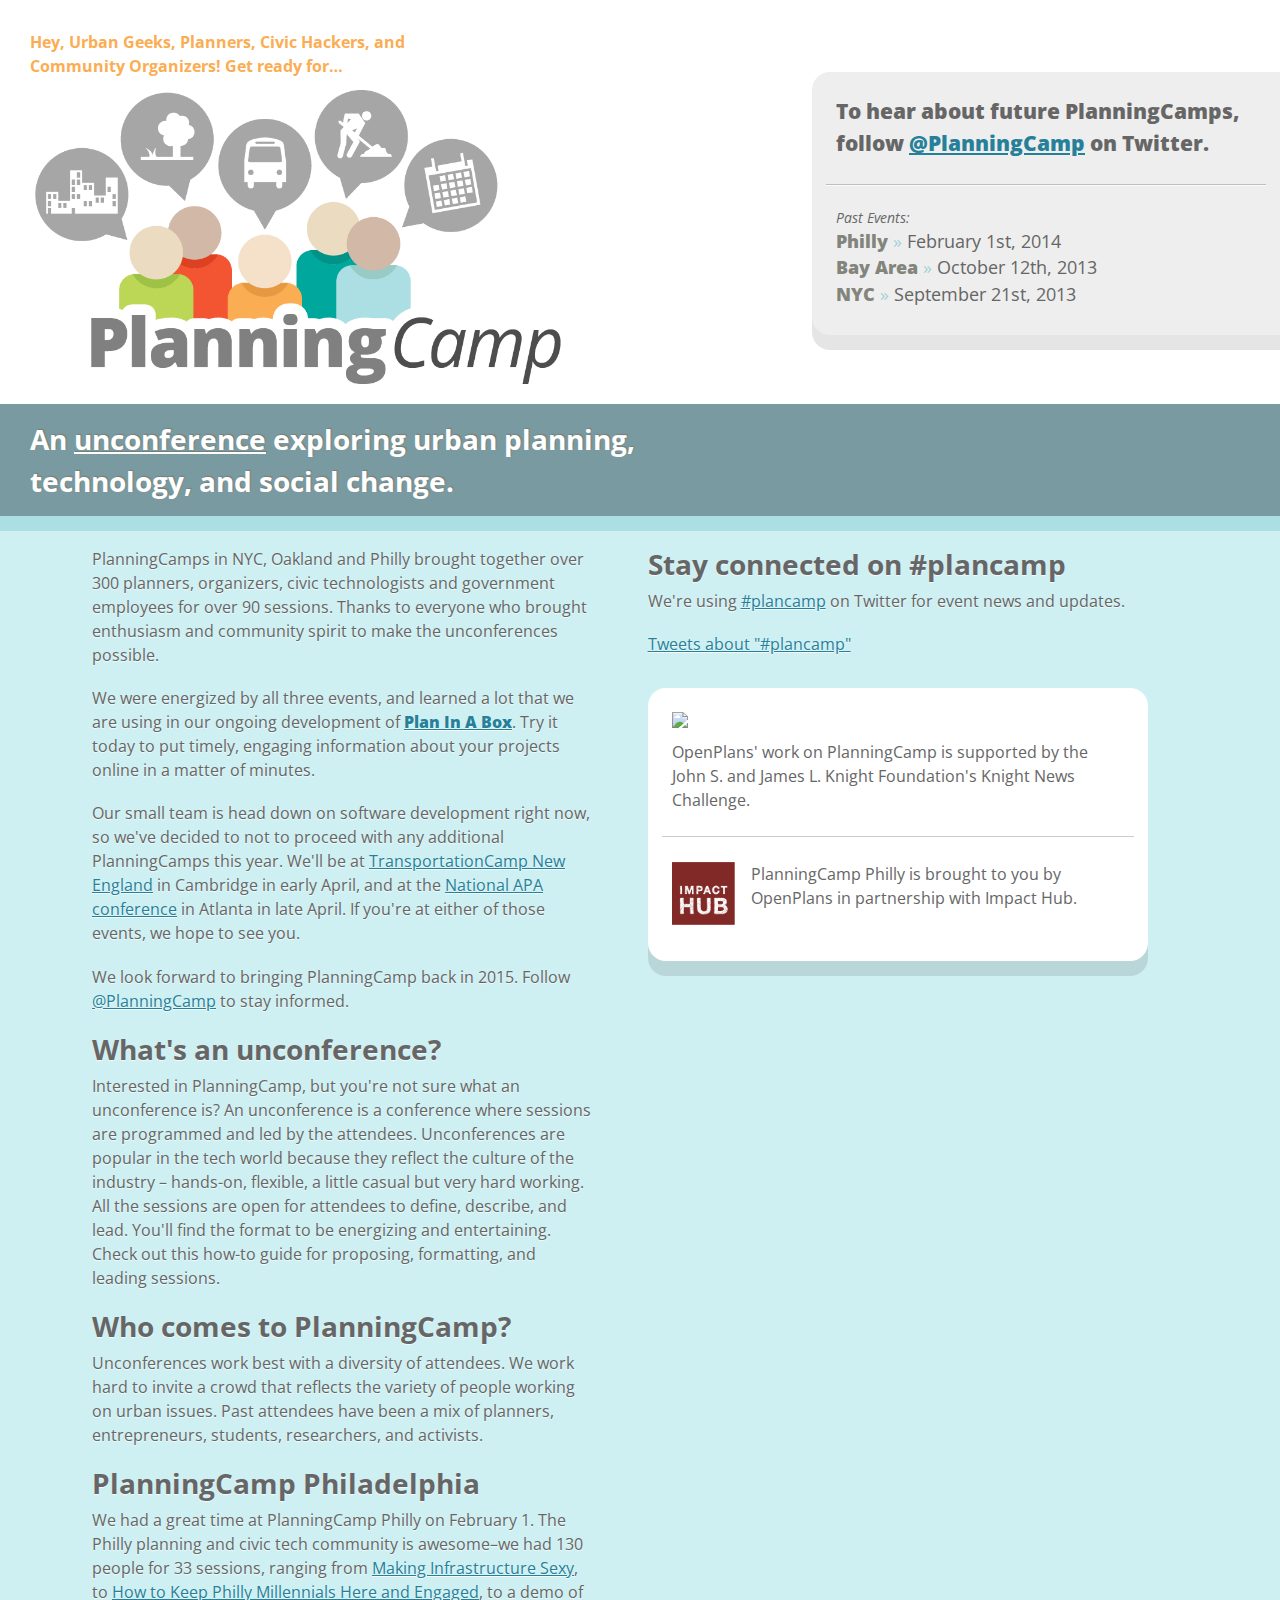
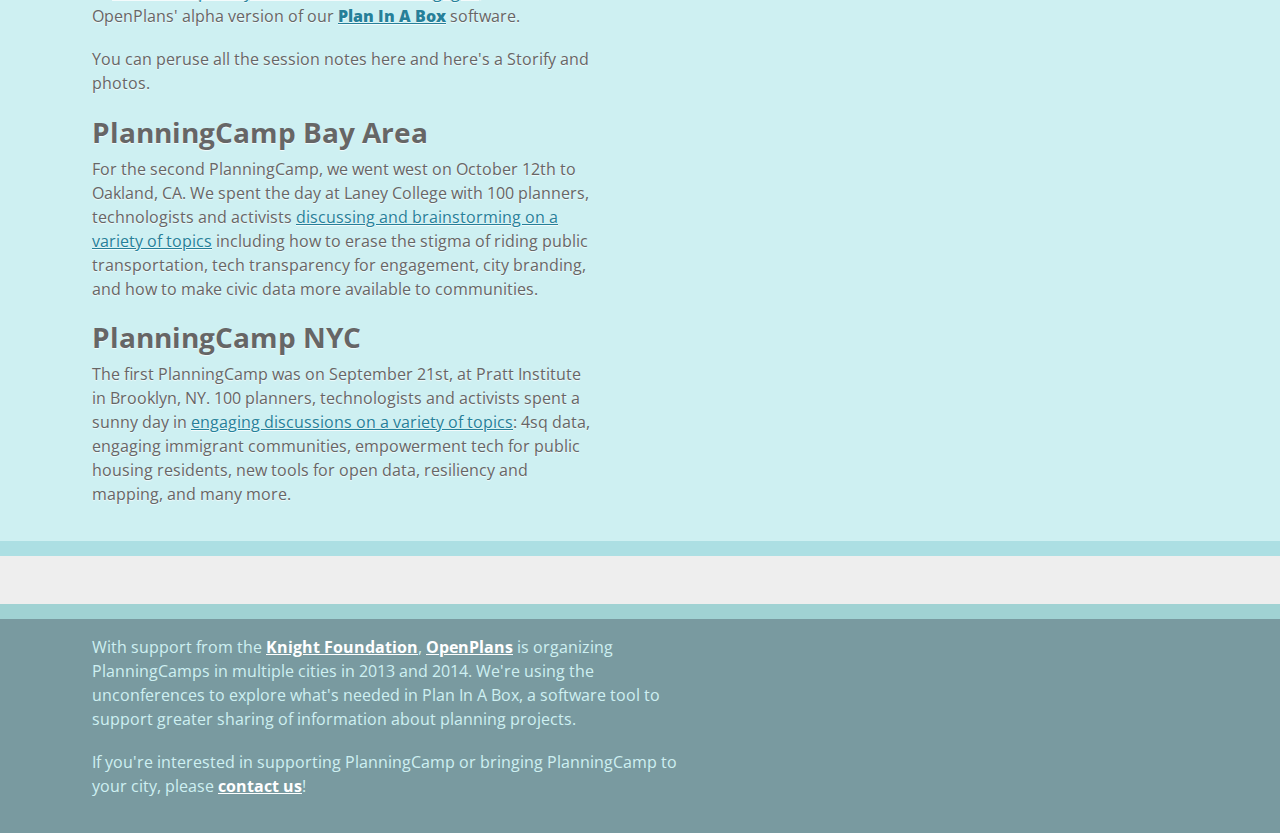
==== commit ca66f084: "changes for heads-down planbox development" ====
--- a/index.html
+++ b/index.html
@@ -40,9 +40,9 @@
     <p class="clearfix"><a class="btn" href="http://sessions.planningcamp.org/">Add My Session Idea</a></p>
   </div> -->
 
-  <div class="pre-header clearfix">
+  <!-- <div class="pre-header clearfix">
     <a class="btn btn-block" href="https://docs.google.com/document/d/1487wrXst1e1DOBKg0ERNGE0xnikpqTSUgN_HxM9zZ5U/edit?usp=sharing">Philly Schedule</a>
-  </div>
+  </div> -->
 
   <div class="site-header">
     <p class="site-intro">Hey, <span class="nobreak">Urban Geeks</span>, Planners, <span class="nobreak">Civic Hackers</span>, and <span class="nobreak">Community Organizers!</span> <span class="nobreak">Get ready for&hellip;</span></p>
@@ -52,24 +52,24 @@
 
   <div class="primary">
     <div class="container">
-      <h3 style="margin-bottom:0.75em;">Next Stop&hellip;</h3>
+      <!-- <h3 style="margin-bottom:0.75em;">Next Stop&hellip;</h3> -->
       <ul class="dates-list unstyled-list">
-        <li class="clearfix">
+        <!-- <li class="clearfix">
           <span class="info">
             <strong class="city"><img src="images/icon-fbad53-map.png" class="map-marker icon-inline">Boston</strong> <span class="raquo">&raquo;</span> 
             <span class="date nobreak">Spring 2014</span>
           </span>
-          <!-- <a href="https://www.eventbrite.com/e/planningcamp-philly-tickets-9521879197" class="btn">Register</a> -->
           <a class="btn btn-secondary" href="https://docs.google.com/forms/d/12FnMCr2Y3RWL5iG290QYdwFFGjDkmQFzY8wpVU1qwZM/viewform">Sign&nbsp;Up</a>
-        </li>
-        <li class="clearfix">
+        </li> -->
+        <!-- <li class="clearfix">
           <span class="info">
             <strong class="city"><img src="images/icon-fbad53-map.png" class="map-marker icon-inline">Atlanta</strong> <span class="raquo">&raquo;</span> 
             <span class="date nobreak">April 2014</span>
           </span>
           <a class="btn btn-secondary" href="https://docs.google.com/forms/d/1_DGzkhp3l7Mqubbn0VB54D_1EPnzkIsQ3UxPIvr2DC4/viewform">Sign&nbsp;Up</a>
-        </li>
+        </li> -->
         <li class="clearfix" style="font-size:0.875em;">
+          <p style="font-size:1.5em;max-width:20em;"><strong>To hear about future PlanningCamps, follow <a href="https://twitter.com/planningcamp">@PlanningCamp</a> on Twitter.</strong></p>
           <hr>
           <em>Past Events:</em>
           <ul class="unstyled-list">
@@ -87,29 +87,27 @@
     <div class="container clearfix">
 
       <section>
-      <!-- 
-      <h3>PlanningCamp NYC is today!</h3>
-        <p>Breakfast from 8:30am, intros start at 9:30am promptly. We're at <a href="http://planningcampnyc.eventbrite.com/">Higgins Hall, Pratt Institute</a>.</p>
-        <p>Useful links: <a href="http://planningcamp.org/#schedule-and-rooms">Schedule and info about the rooms</a>.</p>
-        <p><a href="http://planningcamp.org/#planningcamp-nyc-sessions">The sessions -- what's happening where</a>. We'll update this as the day takes shape</p>
-       -->
+
+        <p>PlanningCamps in NYC, Oakland and Philly brought together over 300 planners, organizers, civic technologists and government employees for over 90 sessions. Thanks to everyone who brought enthusiasm and community spirit to make the unconferences possible.</p>
+        <p>We were energized by all three events, and learned a lot that we are using in our ongoing development of <a href="http://planinabox.org/"><strong>Plan In A Box</strong></a>. Try it today to put timely, engaging information about your projects online in a matter of minutes.</p>
+        <p>Our small team is head down on software development right now, so we've decided to not to proceed with any additional PlanningCamps this year. We'll be at <a href="http://transportationcamp.org/events/new-england-2014/">TransportationCamp New England</a> in Cambridge in early April, and at the <a href="http://www.planning.org/conference/">National APA conference</a> in Atlanta in late April. If you're at either of those events, we hope to see you.</p>
+        <p>We look forward to bringing PlanningCamp back in 2015. Follow <a href="https://twitter.com/planningcamp">@PlanningCamp</a> to stay informed.</p>
+
         <h3 id="unconference-huh">What's an unconference?</h3>
-        <p>If this is your first unconference, congratulations! An unconference is a conference where sessions are programmed and led by the attendees. Unconferences are popular in the tech world because they reflect the culture of the industry – hands-on, flexible, a little casual but very hard working. All the sessions are open for attendees to define, describe, and lead. You'll find the format to be energizing and entertaining.</p>
+        <p>Interested in PlanningCamp, but you're not sure what an unconference is? An unconference is a conference where sessions are programmed and led by the attendees. Unconferences are popular in the tech world because they reflect the culture of the industry – hands-on, flexible, a little casual but very hard working. All the sessions are open for attendees to define, describe, and lead. You'll find the format to be energizing and entertaining. Check out this how-to guide for proposing, formatting, and leading sessions.</p>
         
-        <h3>Next stop: Philly!</h3>
-        <p>PlanningCamp is coming to Philadelphia on February 1st. Be there if you're working at the intersection of technology and the hard effort of making better cities -- on the technology side, or the planning side, or a bit of both.  Spend a day in sessions led by your peers, exploring new and old challenges. Whether you're thinking about the role technology in public involvement, increasing equity, modeling, analysis, community organizing, at local to regional scales, PlanningCamp will be an opportunity to go deep into conversations and form new connections.</p>
-
-        <h3>Who will be there?</h3>
-        <p>Unconferences work best with a diversity of attendees. We're working hard to invite a crowd that reflects the variety of people working on urban issues. Please help us spread the word among your smartest planning and technology friends.</p>
-
-        <h3>Sessions</h3>
-        <p>Not sure how to create your PlanningCamp session? Check out this <a href="#sessions-sessions-sessions">how-to guide</a> for proposing, formatting, and leading sessions.</p>
+        <h3>Who comes to PlanningCamp?</h3>
+        <p>Unconferences work best with a diversity of attendees. We work hard to invite a crowd that reflects the variety of people working on urban issues. Past attendees have been a mix of planners, entrepreneurs, students, researchers, and activists.</p>
+
+        <h3>PlanningCamp Philadelphia</h3>
+        <p>We had a great time at PlanningCamp Philly on February 1. The Philly planning and civic tech community is awesome–we had 130 people for 33 sessions, ranging from <a href="https://docs.google.com/document/d/1Wl9yL8ojsQKkqOwjO4-G2NxuFn4lOtKYp7Aoyw8nz7o/edit">Making Infrastructure Sexy</a>, to <a href="https://docs.google.com/document/d/1GY2nkLMdzXjCybZ7G0Nn9icytMH1zxh_aIzniDbAacc/edit">How to Keep Philly Millennials Here and Engaged</a>, to a demo of OpenPlans' alpha version of our <a href="http://planinabox.org/"><strong>Plan In A Box</strong></a> software.</p>
+        <p>You can peruse all the session notes here and here's a Storify and photos.</p>
 
         <h3>PlanningCamp Bay Area</h3>
-        <p>For the second PlanningCamp, we went west on October 12th to Oakland, CA. We spent the day at Laney College with 100 planners, technologists and activists <a href="http://planningcamp.org/#planningcamp-bay-area-sessions">discussing and brainstorming on a variety of topics</a> including how to erase the stigma of riding public transportation, tech transparency for engagement, city branding, and how to make civic data more available to communities. Check out the blog for a recap and photos.</p>
+        <p>For the second PlanningCamp, we went west on October 12th to Oakland, CA. We spent the day at Laney College with 100 planners, technologists and activists <a href="http://planningcamp.org/#planningcamp-bay-area-sessions">discussing and brainstorming on a variety of topics</a> including how to erase the stigma of riding public transportation, tech transparency for engagement, city branding, and how to make civic data more available to communities.</p>
 
         <h3>PlanningCamp NYC</h3>
-        <p>The first PlanningCamp was on September 21st, at Pratt Institute in Brooklyn, NY. 100 planners, technologists and activists spent a sunny day in <a href="http://planningcamp.org/#planningcamp-nyc-sessions">engaging discussions on a variety of topics</a>: 4sq data, engaging immigrant communities, empowerment tech for public housing residents, new tools for open data, resiliency and mapping, and many more. Look out for a recap and photos here soon.</p>
+        <p>The first PlanningCamp was on September 21st, at Pratt Institute in Brooklyn, NY. 100 planners, technologists and activists spent a sunny day in <a href="http://planningcamp.org/#planningcamp-nyc-sessions">engaging discussions on a variety of topics</a>: 4sq data, engaging immigrant communities, empowerment tech for public housing residents, new tools for open data, resiliency and mapping, and many more.</p>
 
       </section>
 
@@ -126,7 +124,7 @@
         <div id="sponsors" class="sponsor-widget clearfix">
           <p class="sponsor-info knight-foundation-sponsor-info">
             <a href="http://www.knightfoundation.org/"><img src="http://www.knightfoundation.org/media/uploads/media_images/kflogo-tagline-300px.jpg" class="sponsor-logo knight-foundation-logo"></a>
-            OpenPlans' work on PlanningCamp is supported by the John S. and James L. Knight Foundation’s Knight News Challenge.
+            OpenPlans' work on PlanningCamp is supported by the John S. and James L. Knight Foundation's Knight News Challenge.
           </p>
           <hr>
           <p class="sponsor-info knight-foundation-sponsor-info">
